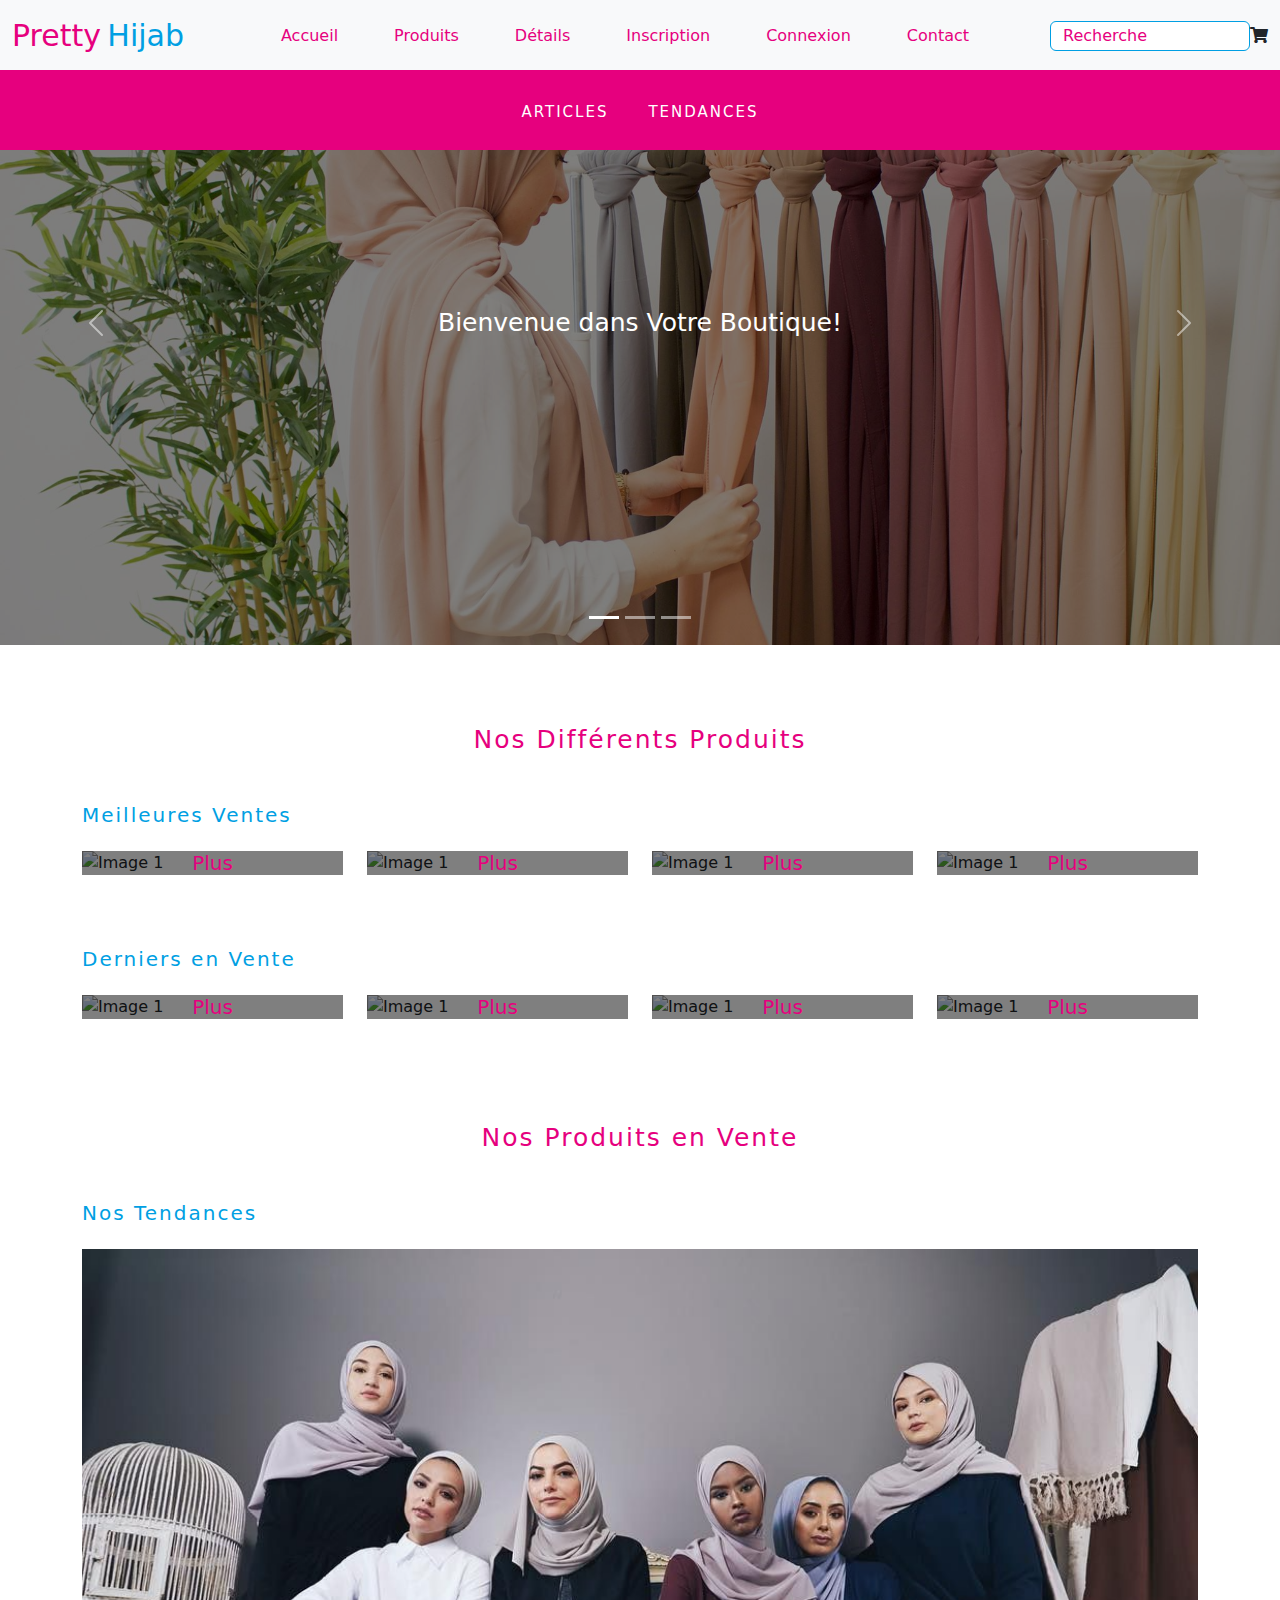
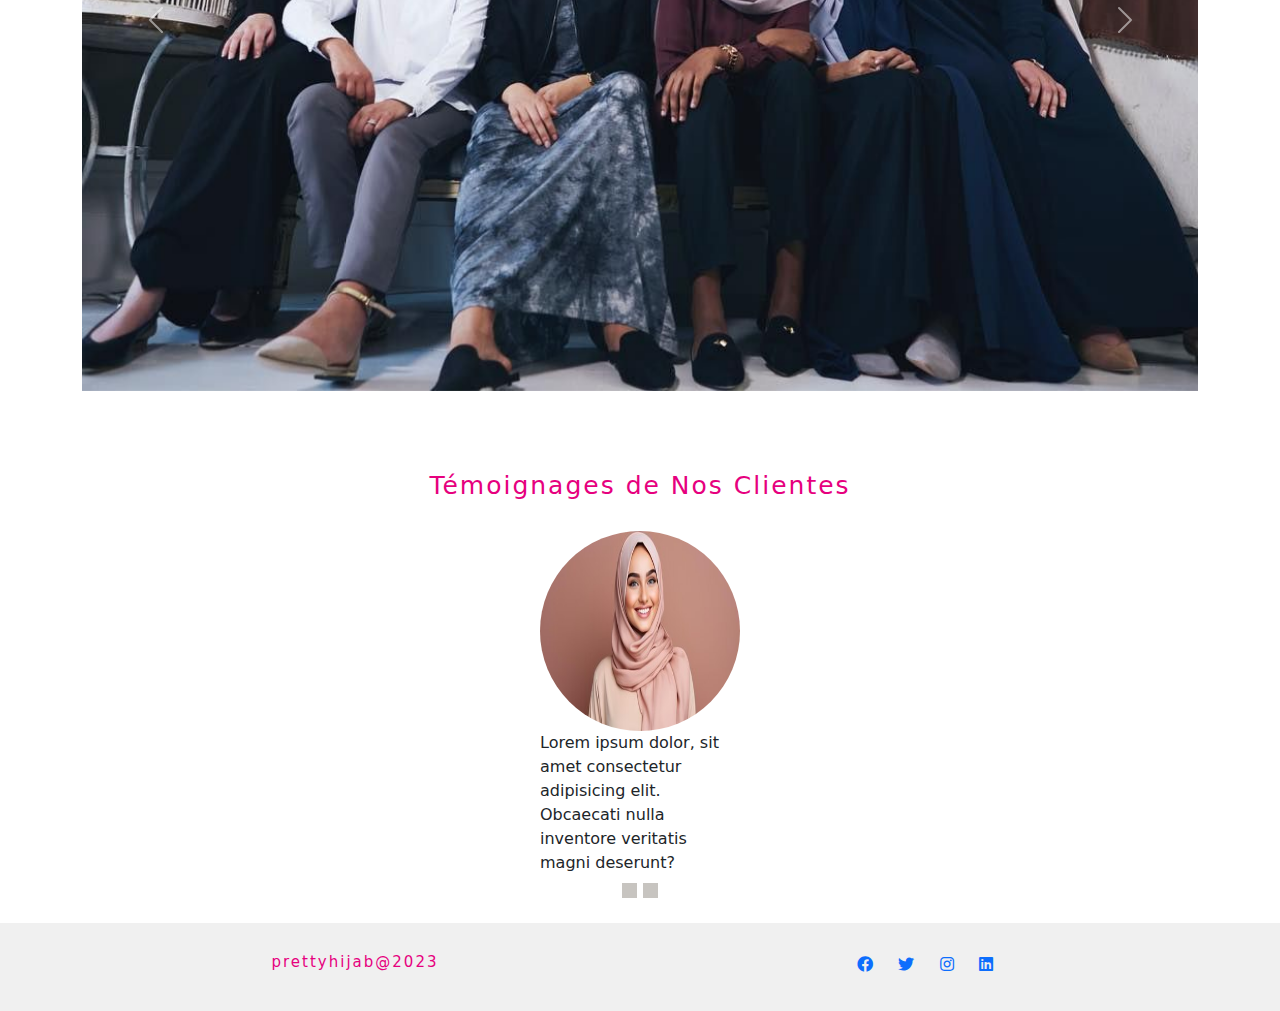
==== index.html @ 2b1c9c81 "projet" ====
<!DOCTYPE html>
<html lang="fr">
<head>
    <meta charset="UTF-8">
    <meta name="viewport" content="width=device-width, initial-scale=1.0">
    <link rel="stylesheet" href="style.css">
    <title>Project</title>

    <link href="images/first-logo.png" rel="icon">

    <script src="https://cdnjs.cloudflare.com/ajax/libs/pooper.js/2.9.2/umd/pooper.min.js"></script>
    <script src="https://cdnjs.cloudflare.com/ajax/libs/twitter-bootstrap/5.1.0/js/bootstrap.min.js"></script>


    <link rel="stylesheet" href="https://cdnjs.cloudflare.com/ajax/libs/twitter-bootstrap/5.1.0/css/bootstrap.min.css">
    <link rel="stylesheet" href="https://cdnjs.cloudflare.com/ajax/libs/font-awesome/5.15.4/css/all.min.css">
</head>
<body>
  <section id="head">

  <nav class="navbar navbar-expand-lg navbar-light bg-light fixed-top">
      <div class="container-fluid">
       <a class="navbar-brand" href="#home"><span style="color: #e6007e;">
          Pretty</span> <span style="color: #009fe3;">Hijab</span>
        </a>
        <button class="navbar-toggler" type="button" data-bs-toggle="collapse" data-bs-target="#navbarNav" aria-controls="navbarNav" aria-expanded="false" aria-label="Toggle navigation">
          <i class="fa fa-bars"></i>
        </button>
    <div class="collapse navbar-collapse" id="navbarNav">
      <ul class="navbar-nav mx-auto">
        <li class="nav-item">
          <a class="nav-link" href="index.html">Accueil</a>
        </li>
        <li class="nav-item">
          <a class="nav-link" href="produit.html">Produits</a>
        </li>
        <li class="nav-item">
          <a class="nav-link" href="detail.html">Détails</a>
        </li>
        <li class="nav-item">
          <a class="nav-link" href="inscription.html">Inscription</a>
        </li>
        <li class="nav-item">
          <a class="nav-link" href="connexion.html">Connexion</a>
        </li>
        <li class="nav-item">
          <a class="nav-link" href="contact.html">Contact</a>
        </li>
      </ul>
      <form class="form-inline navbar-search">
        <input class="form-control mr-sm-2" type="search" placeholder="Recherche" aria-label="Recherche">
      </form>
      <a class="nav-link navbar-icon" href="detail.html">
        <i class="fas fa-shopping-cart"></i>
      </a>
    </div>
  </nav>
</section>

<section id="top">
  <div class="top">
    <ul class="top mx-auto">
        <li><a href="#tout">ARTICLES</a></li>
        <li><a href="#vente">TENDANCES</a></li>
      <!--<li><a href="#clientes">CLIENTES</a></li>-->
    </ul>
  </div>
</section>

<section id="home">
<div id="carousel" class="carousel slide" data-bs-ride="carousel">
  <div class="carousel-indicators">
    <button type="button" data-bs-target="#carousel" data-bs-slide-to="0" class="active" aria-current="true" aria-label="Slide 1"></button>
    <button type="button" data-bs-target="#carousel" data-bs-slide-to="1" aria-label="Slide 2"></button>
    <button type="button" data-bs-target="#carousel" data-bs-slide-to="2" aria-label="Slide 3"></button>
  </div>
  <div class="carousel-inner">
    <div class="carousel-item active">
      <img src="images/ban1.jpg" class="d-block w-100" alt="Image 1">
      <div class="overlay">
        <div class="titre">
          <span>Bienvenue dans Votre Boutique!</span>
        </div>
      </div>
    </div>
    <div class="carousel-item">
      <img src="images/3.jpg" class="d-block w-100" alt="Image 2">
      <div class="overlay">
        <div class="titre">
          <span>Découvrez Nos Meilleurs Articles!</span>
        </div>
      </div>
    </div>
    <div class="carousel-item">
      <img src="images/ban3.jpg" class="d-block w-100" alt="Image 3">
      <div class="overlay">
        <div class="titre">
          <span>Soyez les Plus Belles!</span>
        </div>
      </div>
    </div>
  </div>
  <button class="carousel-control-prev" type="button" data-bs-target="#carousel" data-bs-slide="prev">
    <span class="carousel-control-prev-icon" aria-hidden="true"></span>
    <span class="visually-hidden">Previous</span>
  </button>
  <button class="carousel-control-next" type="button" data-bs-target="#carousel" data-bs-slide="next">
    <span class="carousel-control-next-icon" aria-hidden="true"></span>
    <span class="visually-hidden">Next</span>
  </button>
</div>
</section>

<section id="tout">
  <div class="container">
    <h1 class="texte mb-4">Nos Différents Produits</h1>
    <div class="row mt-5">
      <h2 class="texte1 mb-4">Meilleures Ventes</h2>

      <div class="col-lg-3 col-md-2 mb-4">
        <div class="carousel-item1 active">
         <img src="images/pic/1.jpg" class="d-block w-100" alt="Image 1">
          <div class="overlay">
            <div class="overlay-content">
              <a href="images/pic/1.jpg">Plus</a>
            </div>
          </div>
        </div>
      </div>

      <div class="col-lg-3 col-md-2 mb-4">
        <div class="carousel-item1 active">
         <img src="images/pic/3.jpg" class="d-block w-100" alt="Image 1">
          <div class="overlay">
            <div class="overlay-content">
              <a href="images/pic/3.jpg">Plus</a>
            </div>
          </div>
        </div>
      </div>

      <div class="col-lg-3 col-md-2 mb-4">
        <div class="carousel-item1 active">
         <img src="images/pic/6.jpg" class="d-block w-100" alt="Image 1">
          <div class="overlay">
            <div class="overlay-content">
              <a href="images/pic/6.jpg">Plus</a>
            </div>
          </div>
        </div>
      </div>

      <div class="col-lg-3 col-md-2 mb-4">
        <div class="carousel-item1 active">
         <img src="images/pic/7.jpg" class="d-block w-100" alt="Image 1">
          <div class="overlay">
            <div class="overlay-content">
              <a href="images/pic/7.jpg">Plus</a>
            </div>
          </div>
        </div>
      </div>

    <!--  <div class="col-lg-2 col-md-2 mb-4">
        <div class="carousel-item1 active">
         <img src="images/pic/8.jpg" class="d-block w-100" alt="Image 1">
          <div class="overlay">
            <div class="overlay-content">
              <a href="images/pic/8.jpg">Plus</a>
            </div>
          </div>
        </div>
      </div>

      <div class="col-lg-2 col-md-2 mb-4">
        <div class="carousel-item1 active">
         <img src="images/pic/9.jpg" class="d-block w-100" alt="Image 1">
          <div class="overlay">
            <div class="overlay-content">
              <a href="images/pic/9.jpg">Plus</a>
            </div>
          </div>
        </div>
      </div>-->

    </div>


    <div class="row mt-5">
      <h2 class="texte1 mb-4">Derniers en Vente</h2>

      <div class="col-lg-3 col-md-2 mb-4">
        <div class="carousel-item1 active">
         <img src="images/pic/1.jpg" class="d-block w-100" alt="Image 1">
          <div class="overlay">
            <div class="overlay-content">
              <a href="images/pic/1.jpg">Plus</a>
            </div>
          </div>
        </div>
      </div>

      <div class="col-lg-3 col-md-2 mb-4">
        <div class="carousel-item1 active">
         <img src="images/pic/3.jpg" class="d-block w-100" alt="Image 1">
          <div class="overlay">
            <div class="overlay-content">
              <a href="images/pic/3.jpg">Plus</a>
            </div>
          </div>
        </div>
      </div>

      <div class="col-lg-3 col-md-2 mb-4">
        <div class="carousel-item1 active">
         <img src="images/pic/6.jpg" class="d-block w-100" alt="Image 1">
          <div class="overlay">
            <div class="overlay-content">
              <a href="images/pic/6.jpg">Plus</a>
            </div>
          </div>
        </div>
      </div>

      <div class="col-lg-3 col-md-2 mb-4">
        <div class="carousel-item1 active">
         <img src="images/pic/7.jpg" class="d-block w-100" alt="Image 1">
          <div class="overlay">
            <div class="overlay-content">
              <a href="images/pic/7.jpg">Plus</a>
            </div>
          </div>
        </div>
      </div>

   <!--   <div class="col-lg-2 col-md-2 mb-4">
        <div class="carousel-item1 active">
         <img src="images/pic/8.jpg" class="d-block w-100" alt="Image 1">
          <div class="overlay">
            <div class="overlay-content">
              <a href="images/pic/8.jpg">Plus</a>
            </div>
          </div>
        </div>
      </div>

      <div class="col-lg-2 col-md-2 mb-4">
        <div class="carousel-item1 active">
         <img src="images/pic/9.jpg" class="d-block w-100" alt="Image 1">
          <div class="overlay">
            <div class="overlay-content">
              <a href="images/pic/9.jpg">Plus</a>
            </div>
          </div>
        </div>
      </div>-->
 
    </div>
  </div>
  
</section>



<!--<section id="vente">
  <div class="container">
    <h1 class="texte mb-4">Nos Produits en Vente</h1>

    <div class="row mt-5">
      <h2 class="texte1 mb-4">Nos  Tendances</h2>

      <div class="col-lg-3 col-md-2 mb-4">
        <div class="carousel-item1 active">
         <img src="images/pic/1.jpg" class="d-block w-100" alt="Image 1">
        </div>
      </div>

      <div class="col-lg-3 col-md-2 mb-4">
        <div class="carousel-item1 active">
         <img src="images/pic/3.jpg" class="d-block w-100" alt="Image 1">
        </div>
      </div>

      <div class="col-lg-3 col-md-2 mb-4">
        <div class="carousel-item1 active">
         <img src="images/pic/6.jpg" class="d-block w-100" alt="Image 1">
        </div>
      </div>

      <div class="col-lg-3 col-md-2 mb-4">
        <div class="carousel-item1 active">
         <img src="images/pic/6.jpg" class="d-block w-100" alt="Image 1">
        </div>
      </div>

    </div>
</section>-->

<section id="vente">
  <div class="container">
    <h1 class="texte mb-4">Nos Produits en Vente</h1>
    <div class="row mt-5">
      <h2 class="texte1 mb-4">Nos  Tendances</h2>
  <div id="carouselExampleAutoplaying" class="carousel slide" data-bs-ride="carousel">
    <div class="carousel-inner">
      <div class="carousel-item active">
        <img src="images/1.jpg" class="d-block w-100" alt="...">
      </div>
      <div class="carousel-item">
        <img src="images/2.png" class="d-block w-100" alt="...">
      </div>
      <div class="carousel-item">
        <img src="images/pic/hijabb1.jpg" class="d-block w-100" alt="...">
      </div>
      <div class="carousel-item">
        <img src="images/pic/hijabb.jpg" class="d-block w-100" alt="...">
      </div>
    </div>
    <button class="carousel-control-prev" type="button" data-bs-target="#carouselExampleAutoplaying" data-bs-slide="prev">
      <span class="carousel-control-prev-icon" aria-hidden="true"></span>
      <span class="visually-hidden">Previous</span>
    </button>
    <button class="carousel-control-next" type="button" data-bs-target="#carouselExampleAutoplaying" data-bs-slide="next">
      <span class="carousel-control-next-icon" aria-hidden="true"></span>
      <span class="visually-hidden">Next</span>
    </button>
  </div>
</div>
</div>
</section>

<section id="clientes">
  <div class="container">
    <h1 class="texte mb-4">Témoignages de Nos Clientes</h1>
    <div class="slider mb-4">
      <div class="slider-viewport">
      <div id="img1">
          <div id="img2">
                  <div class="slider-content">
                      <img src="images/pic/hijab.jpg">
                      <img src="images/pic/hij">
                  </div>
          </div>
      </div>
      </div>
   <div class="texting"><p>Lorem ipsum dolor, sit amet consectetur adipisicing elit.
          Obcaecati nulla inventore veritatis magni deserunt?</p></div> 
      <div class="slider-nav">
      <a href="#img1"></a>
      <a href="#img2"></a>
      </div>
   
  </div>
    </div>
  
</section>

<section id="page">
  <div class="page container mt-5">

      <div class="row mt-5 text-center">
        <div class="col-lg-6">
          <h1 class="text-center">prettyhijab@2023</h1>
        </div>
        <div class="lien col-lg-6">
          <a href="#"><i class="fab fa-facebook"></i></a>
          <a href="#"><i class="fab fa-twitter"></i></a>
          <a href="#"><i class="fab fa-instagram"></i></a>
          <a href="#"><i class="fab fa-linkedin"></i></a>
        </div>
      </div>
  </div>
</section>

</body>
</html>
---- style.css ----
body{
    margin: 0;
    padding: 0;
    background-color: white;
    font-family: 'Times New Roman', Times, serif;
}

 /*-------------------------------------------------------------------------------------------------------------------*/

 /*NAV*/
#head{
    background-color: #fcfbfb !important;
    position: sticky;
    top: 0;
    z-index: 10;
}

.navbar-brand span{
    font-size: 30px;
}

.navbar-nav li{
    padding: 0 20px;
}
.navbar-nav li a{
    color: #e6007e!important;
    font-weight: 600px;
}

.nav-link:hover{
    color: #009fe3!important;
}
.navbar-search input{
    border:#009fe3 1px solid;
    width: 200px;
    height: 30px;
    outline: none;
}
.navbar-search ::placeholder{
    color: #e6007e !important;
}
.navbar-icon{
    color: #009fe3;
}


.top{
    margin-top: 70px;
    position: sticky;
    z-index: 10;
    position: fixed;
    width: 100%;
}
.top ul {
    list-style-type: none;
    padding: 0;
    margin: 0;
    display: flex;
    justify-content: center;
    background-color: #e6007e;
    height: 80px;
}

.top li {
    padding: 20px;
    margin-top: 10px;
}

.top a {
    text-decoration: none;
    color: white;
    font-size: 15px;
    letter-spacing: 2px;
}

.top a:hover {
    color: #009fe3;
}

/*FOOTER*/
#page{
  background-color: #f0f0f0;
}
.lien{
  padding: 30px;
}
.lien a{
  padding:  0 10px;
}
.page h1{
  color: #e6007e;
  font-size: 15px;
  font-weight: 200;
  letter-spacing: 2px;
  height: 80px;
  width: 100%;
  padding: 30px;
}





/*-------------------------------------------------------------------------------------------------------------------*/

/*HOME*/
#tout, #vente, #clientes{
    margin-top: 80px;
}
.pic{
    height: 200px;
}
.texte{
    color: #e6007e;
    font-weight: 300;
    letter-spacing: 2px;
    font-size: 25px;
    text-align: center;
}
.texte1{
    color:#009fe3;
    letter-spacing: 2px;
    font-size: 20px;
    font-weight: 200;
}

.overlay {
    position: absolute;
    top: 0;
    left: 0;
    width: 100%;
    height: 100%;
    background-color: rgba(0, 0, 0, 0.5); /* Couleur d'overlay avec une transparence de 0.5 */
  }

  .carousel-item1 {
    position: relative;
  }

  .carousel-item1 img {
    height: 100%;
  }

  .carousel-item1 .overlay-content {
    position: absolute;
    top: 50%;
    left: 50%;
    transform: translate(-50%, -50%);
    color: white; /* Couleur du texte sur l'overlay */
    text-align: center;
  }

  .overlay-content a{
    text-decoration: none;
    color: #e6007e;
    font-size: 20px;
  }
  .titre{
    position: absolute;
    top: 50%;
    left: 50%;
    transform: translate(-50%, -50%);
    color: white; /* Couleur du texte sur l'overlay */
    text-align: center;
  }
  .titre span{
    text-decoration: none;
    color: white;
    font-size: 25px;
    font-weight: 200;
  }

  .slider {
    width: 200px;
    margin: 30px auto;
    position: relative;
  }
  .slider-viewport {
    width: 200px;
    height: 200px;
    overflow: hidden;
    border-radius: 100%;
  }
  .slider-content {
    display: grid;
    grid-auto-flow: column;
    -webkit-transition: 1s all;
    transition: 1s all;
  }
  .slider-content img {
    width: 200px;
    height: 200px;
  }
  .slider-nav {
    position: absolute;
    width: 100%;
    bottom: -30px;
    margin-top: 50px;
    text-align: center;
  }
  .slider-nav a {
    display: inline-block;
    background-color: rgb(199, 196, 192);
    width: 15px;
    height: 15px;
    margin-top: 15px;
  }
 
  #img2:target .slider-content {
    -webkit-transform: translateX(-200px);
            transform: translateX(-200px);
  }
/*-------------------------------------------------------------------------------------------------------------------*/

    /*INSCRIPTION*/

    #inscription{
      margin-top: 150px;
    }

   /* .card {
      box-shadow: 0 4px 8px rgba(0, 0, 0, 0.1);
    }
    
    .card-header {
      background-color: #28a745;
      color: #fff;
      text-align: center;
    }
    
    .btn-primary {
      background-color: #28a745;
      border-color: #28a745;
    }
    
    .btn-primary:hover {
      background-color: #218838;
      border-color: #218838;
    }*/


    /*-------------------------------------------------------------------------------------------------------------------*/

    /*CONNEXION*/
#connexion{
  margin-top: 150px;
}
    .card {
      box-shadow: 0 4px 8px rgba(0, 0, 0, 0.1);
    }
    
    .card-header {
      background-color: #007bff;
      color: #fff;
      text-align: center;
    }
    
    .btn-primary {
      background-color: #007bff;
      border-color: #007bff;
    }
    
    .btn-primary:hover {
      background-color: #0056b3;
      border-color: #0056b3;
    }


    /*-------------------------------------------------------------------------------------------------------------------*/

    /*PRODUITS*/

#robe{
  margin-top: 100px;
}



#voile{
  margin-top: 100px;
}


    /*-------------------------------------------------------------------------------------------------------------------*/

    /*DETAILS*/

#detail{
  margin-top: 150px;
}



    /*-------------------------------------------------------------------------------------------------------------------*/

    /*CONTACT*/
    footer {
      background-color: #fff;
      color: #009fe3;
      padding: 40px 0;
      margin-top: 150px;
    }
    .footer h5{
      color: #e6007e;
    }
    .contact p{
      color: #e6007e;
    }
  
    .footer-links {
      list-style: none;
      padding: 0;
    }
  
    .footer-links li {
      margin-bottom: 10px;
    }
  
    .footer-links a {
      color: #e6007e;
      text-decoration: none;
    }
  
    .footer-social {
      margin-top: 20px;
    }
  
    .footer-social i {
      font-size: 24px;
      color: #009fe3;
      padding: 0 20px;
    }

    .contact-form {
      max-width: 400px;
      margin: 50px auto;
    }
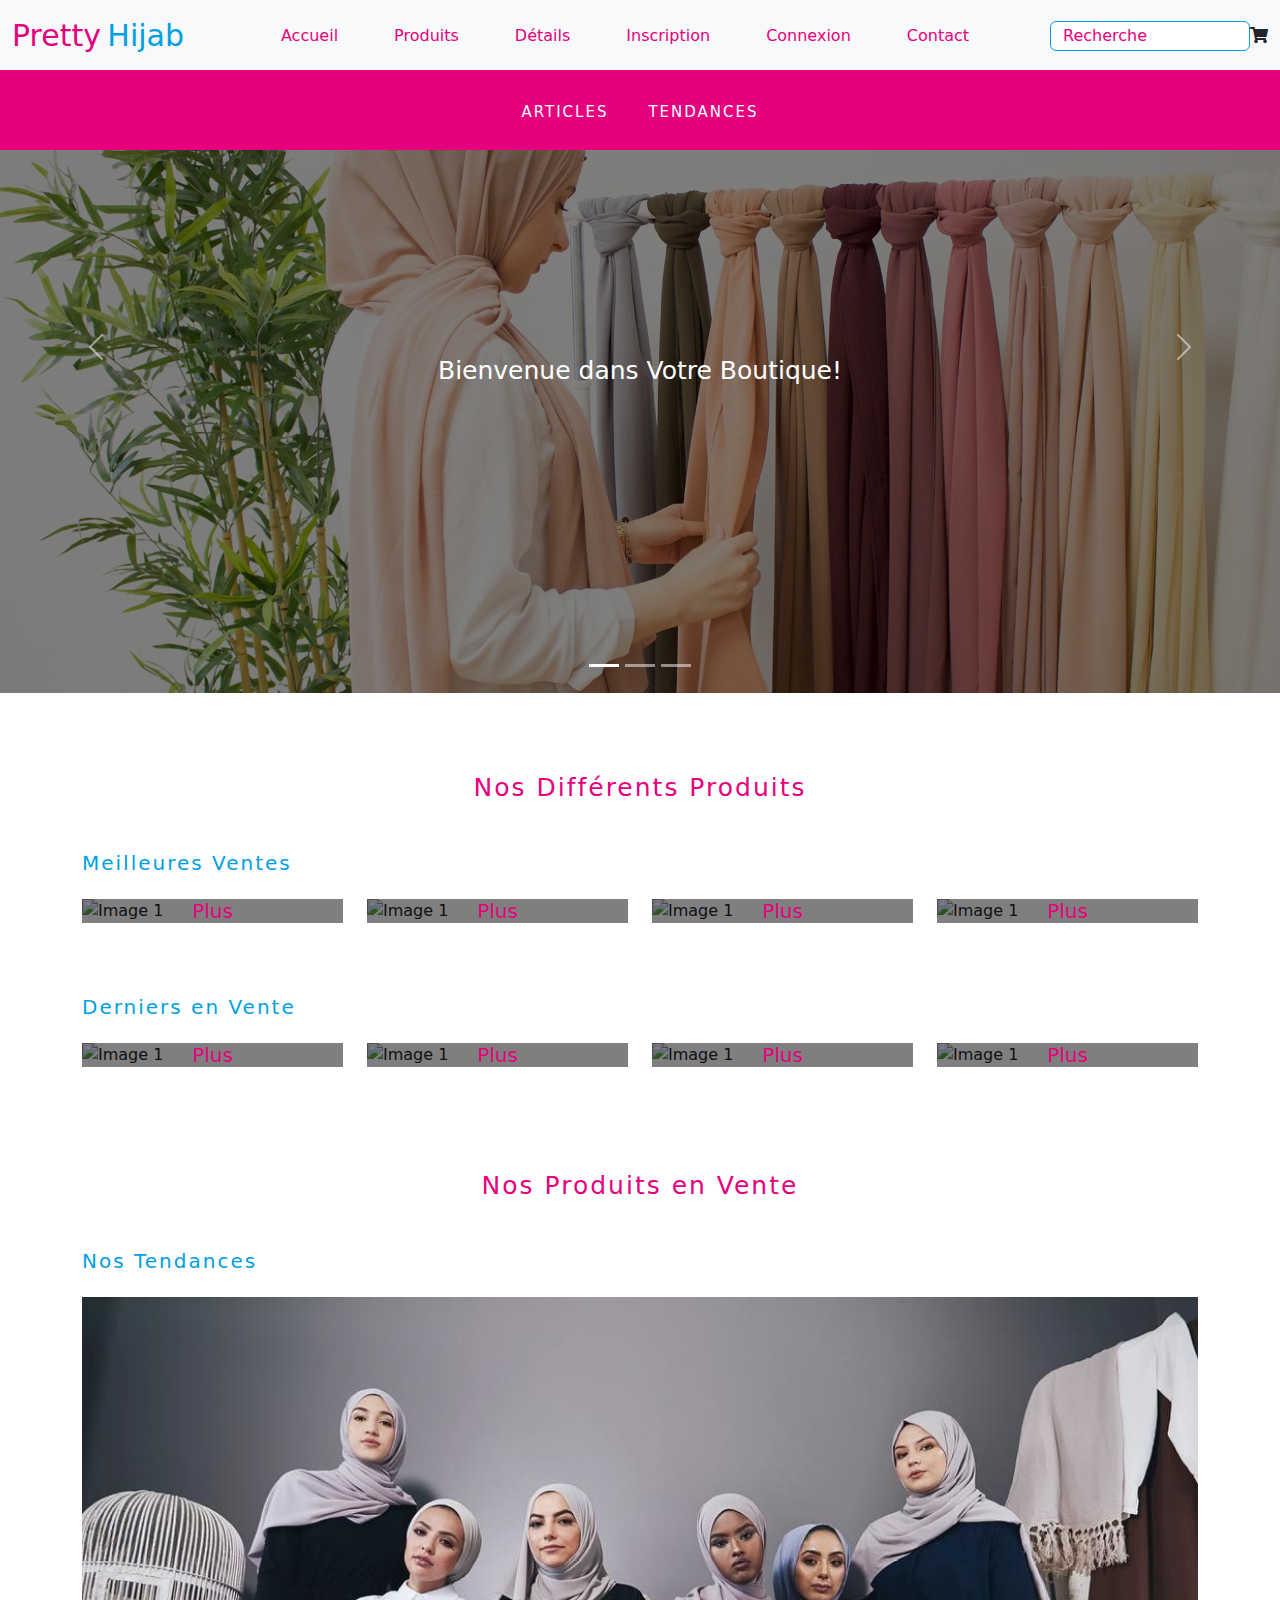
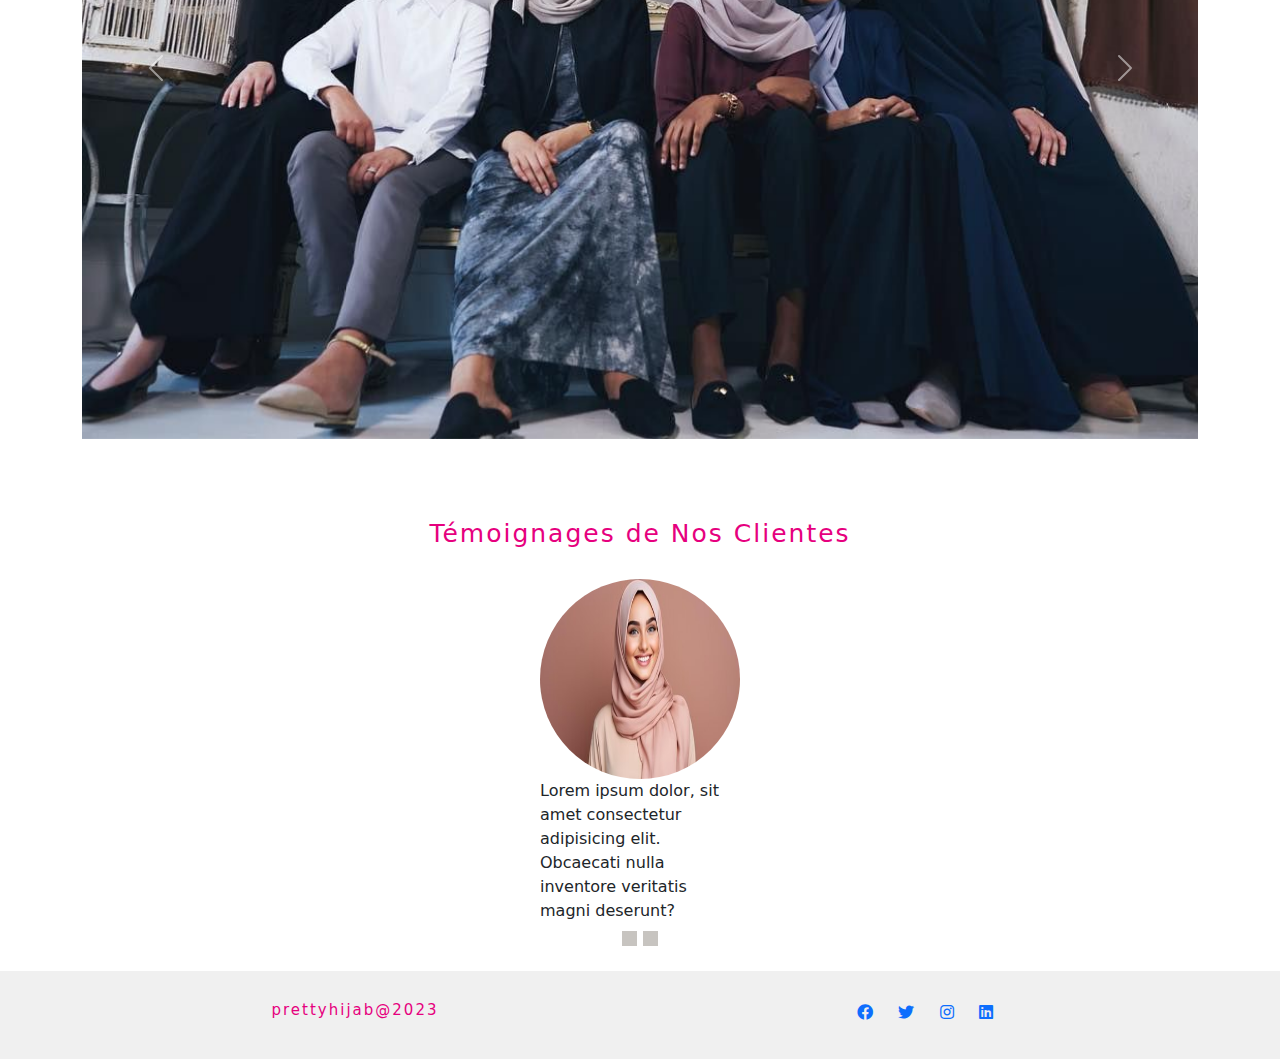
==== commit 39326205: "update" ====
--- a/index.html
+++ b/index.html
@@ -75,7 +75,7 @@
     <button type="button" data-bs-target="#carousel" data-bs-slide-to="2" aria-label="Slide 3"></button>
   </div>
   <div class="carousel-inner">
-    <div class="carousel-item active">
+    <div class="carousel-item active mt-5">
       <img src="images/ban1.jpg" class="d-block w-100" alt="Image 1">
       <div class="overlay">
         <div class="titre">
@@ -83,7 +83,7 @@
         </div>
       </div>
     </div>
-    <div class="carousel-item">
+    <div class="carousel-item mt-5">
       <img src="images/3.jpg" class="d-block w-100" alt="Image 2">
       <div class="overlay">
         <div class="titre">
@@ -91,7 +91,7 @@
         </div>
       </div>
     </div>
-    <div class="carousel-item">
+    <div class="carousel-item mt-5">
       <img src="images/ban3.jpg" class="d-block w-100" alt="Image 3">
       <div class="overlay">
         <div class="titre">
--- a/style.css
+++ b/style.css
@@ -124,6 +124,9 @@
     font-size: 20px;
     font-weight: 200;
 }
+.titre span{
+  margin-top: 100px;
+}
 
 .overlay {
     position: absolute;
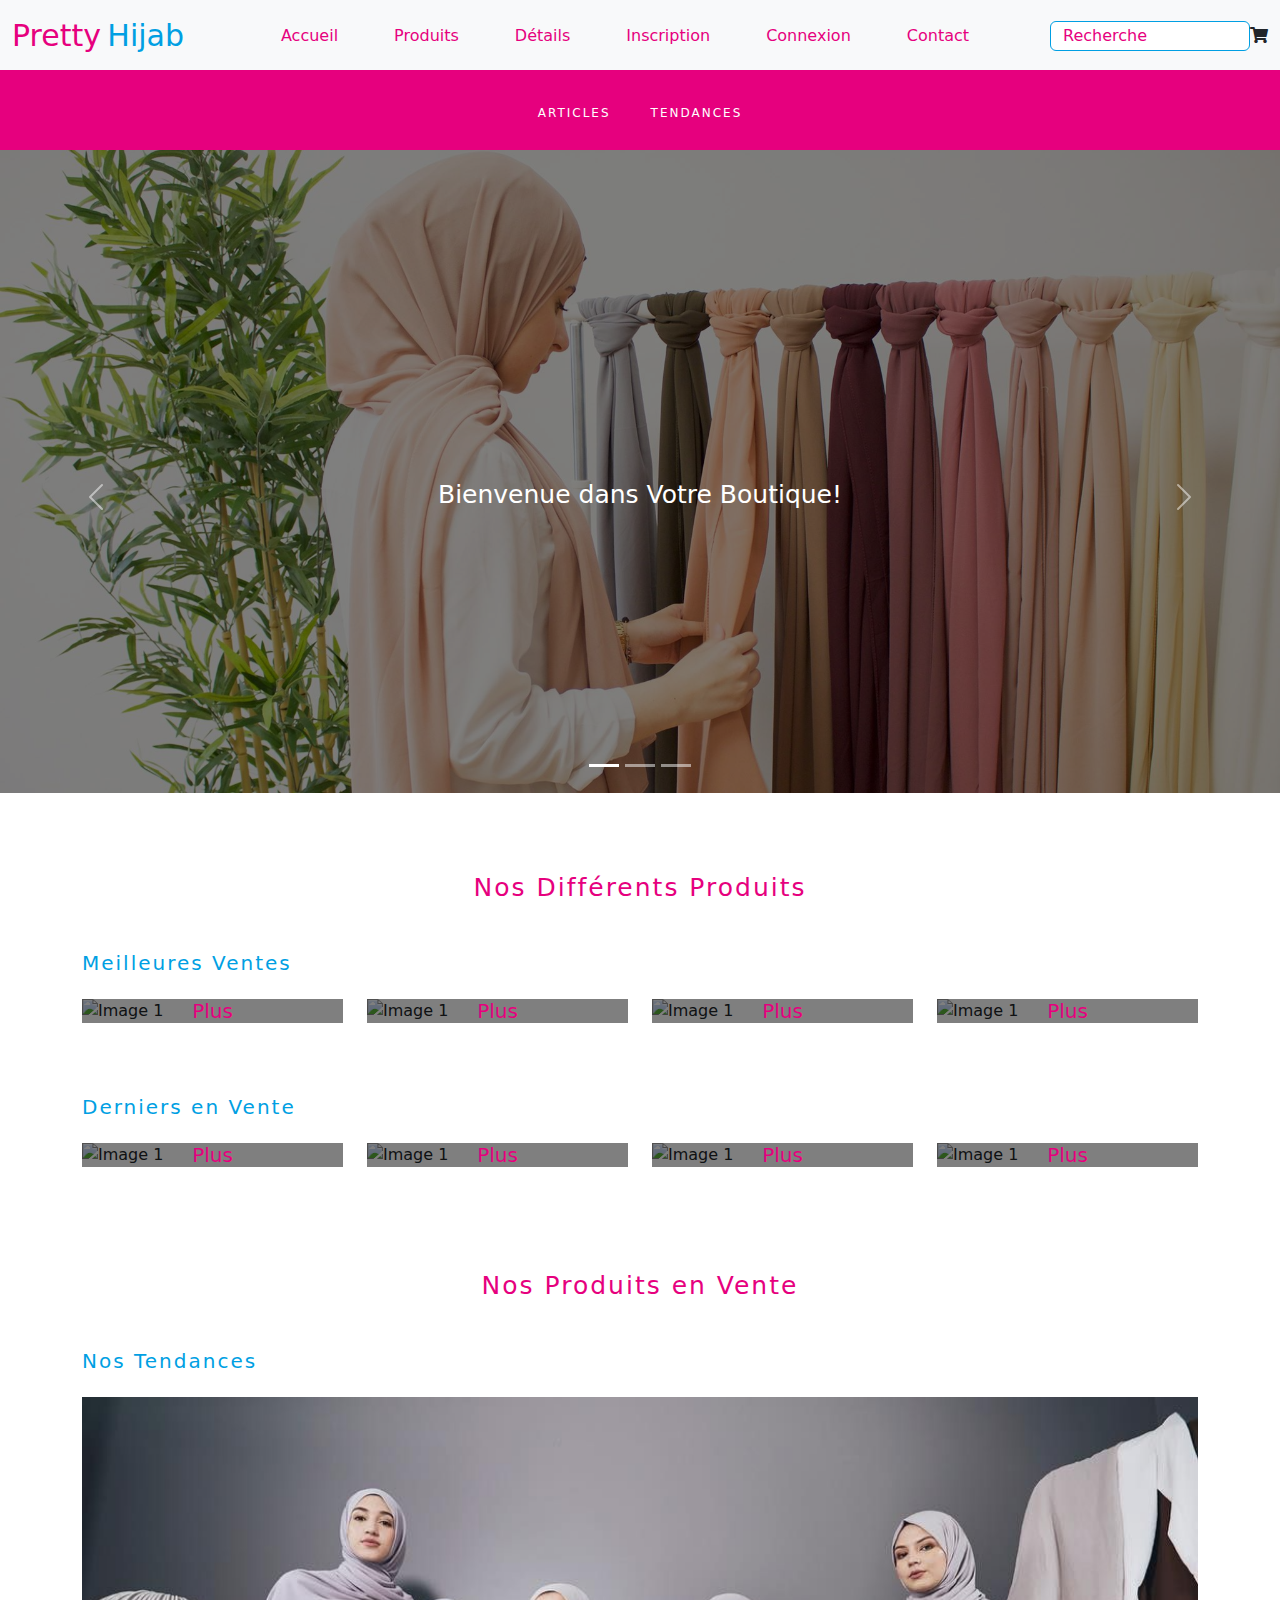
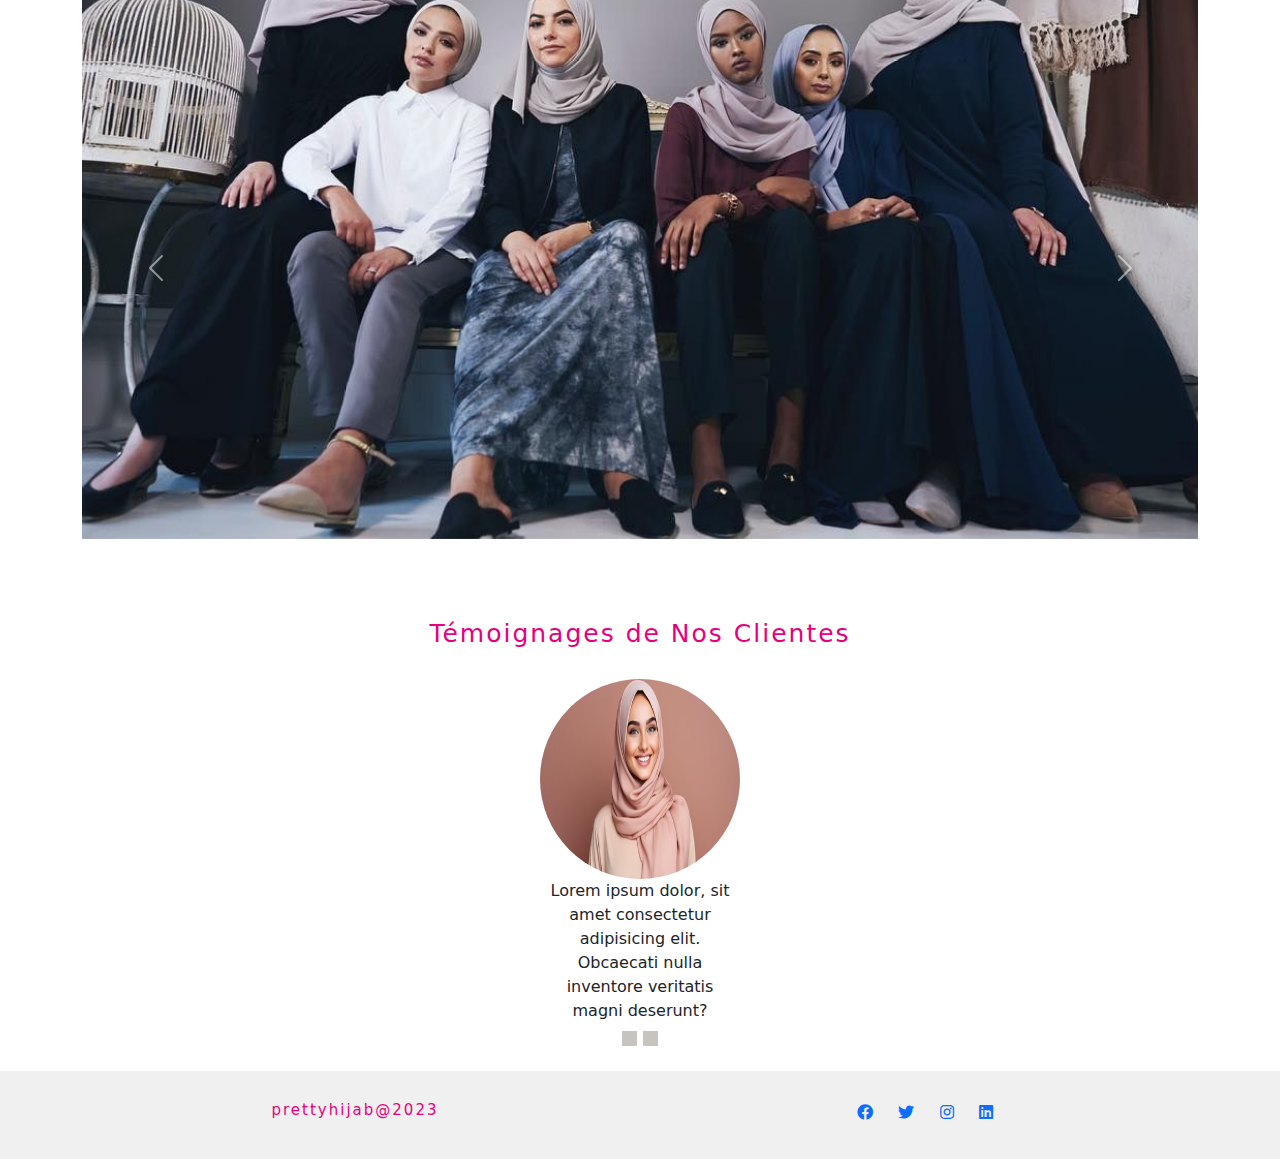
==== commit aa51dd23: "update" ====
--- a/index.html
+++ b/index.html
@@ -76,7 +76,7 @@
   </div>
   <div class="carousel-inner">
     <div class="carousel-item active mt-5">
-      <img src="images/ban1.jpg" class="d-block w-100" alt="Image 1">
+      <img src="images/ban1.jpg" class="d-block w-100 image" alt="Image 1">
       <div class="overlay">
         <div class="titre">
           <span>Bienvenue dans Votre Boutique!</span>
@@ -84,7 +84,7 @@
       </div>
     </div>
     <div class="carousel-item mt-5">
-      <img src="images/3.jpg" class="d-block w-100" alt="Image 2">
+      <img src="images/3.jpg" class="d-block w-100 image" alt="Image 2">
       <div class="overlay">
         <div class="titre">
           <span>Découvrez Nos Meilleurs Articles!</span>
@@ -92,7 +92,7 @@
       </div>
     </div>
     <div class="carousel-item mt-5">
-      <img src="images/ban3.jpg" class="d-block w-100" alt="Image 3">
+      <img src="images/ban3.jpg" class="d-block w-100 image" alt="Image 3">
       <div class="overlay">
         <div class="titre">
           <span>Soyez les Plus Belles!</span>
@@ -343,8 +343,10 @@
           </div>
       </div>
       </div>
-   <div class="texting"><p>Lorem ipsum dolor, sit amet consectetur adipisicing elit.
-          Obcaecati nulla inventore veritatis magni deserunt?</p></div> 
+   <div class="texting text-center">
+    <p>Lorem ipsum dolor, sit amet consectetur adipisicing elit.
+          Obcaecati nulla inventore veritatis magni deserunt?</p>
+        </div> 
       <div class="slider-nav">
       <a href="#img1"></a>
       <a href="#img2"></a>
--- a/style.css
+++ b/style.css
@@ -70,7 +70,7 @@
 .top a {
     text-decoration: none;
     color: white;
-    font-size: 15px;
+    font-size: 12px;
     letter-spacing: 2px;
 }
 
@@ -124,10 +124,28 @@
     font-size: 20px;
     font-weight: 200;
 }
-.titre span{
+
+.carousel-control-prev{
+  margin-top: 200px;
+}
+.carousel-control-next{
+  margin-top: 200px;
+}
+@media screen and (max-width: 767px)
+{
+  .carousel-control-prev{
+    margin-top: 100px;
+  }
+  .carousel-control-next{
+    margin-top: 100px;
+  }
+  
+}
+
+
+.image{
   margin-top: 100px;
 }
-
 .overlay {
     position: absolute;
     top: 0;
@@ -161,10 +179,10 @@
   }
   .titre{
     position: absolute;
-    top: 50%;
+    top: 60%;
     left: 50%;
     transform: translate(-50%, -50%);
-    color: white; /* Couleur du texte sur l'overlay */
+    color: white;
     text-align: center;
   }
   .titre span{
@@ -172,6 +190,7 @@
     color: white;
     font-size: 25px;
     font-weight: 200;
+
   }
 
   .slider {
@@ -338,4 +357,12 @@
     .contact-form {
       max-width: 400px;
       margin: 50px auto;
+    }
+
+    @media screen and (max-width: 767px)
+    {
+      footer{
+        text-align: center;
+        margin-top: 50px;
+      }
     }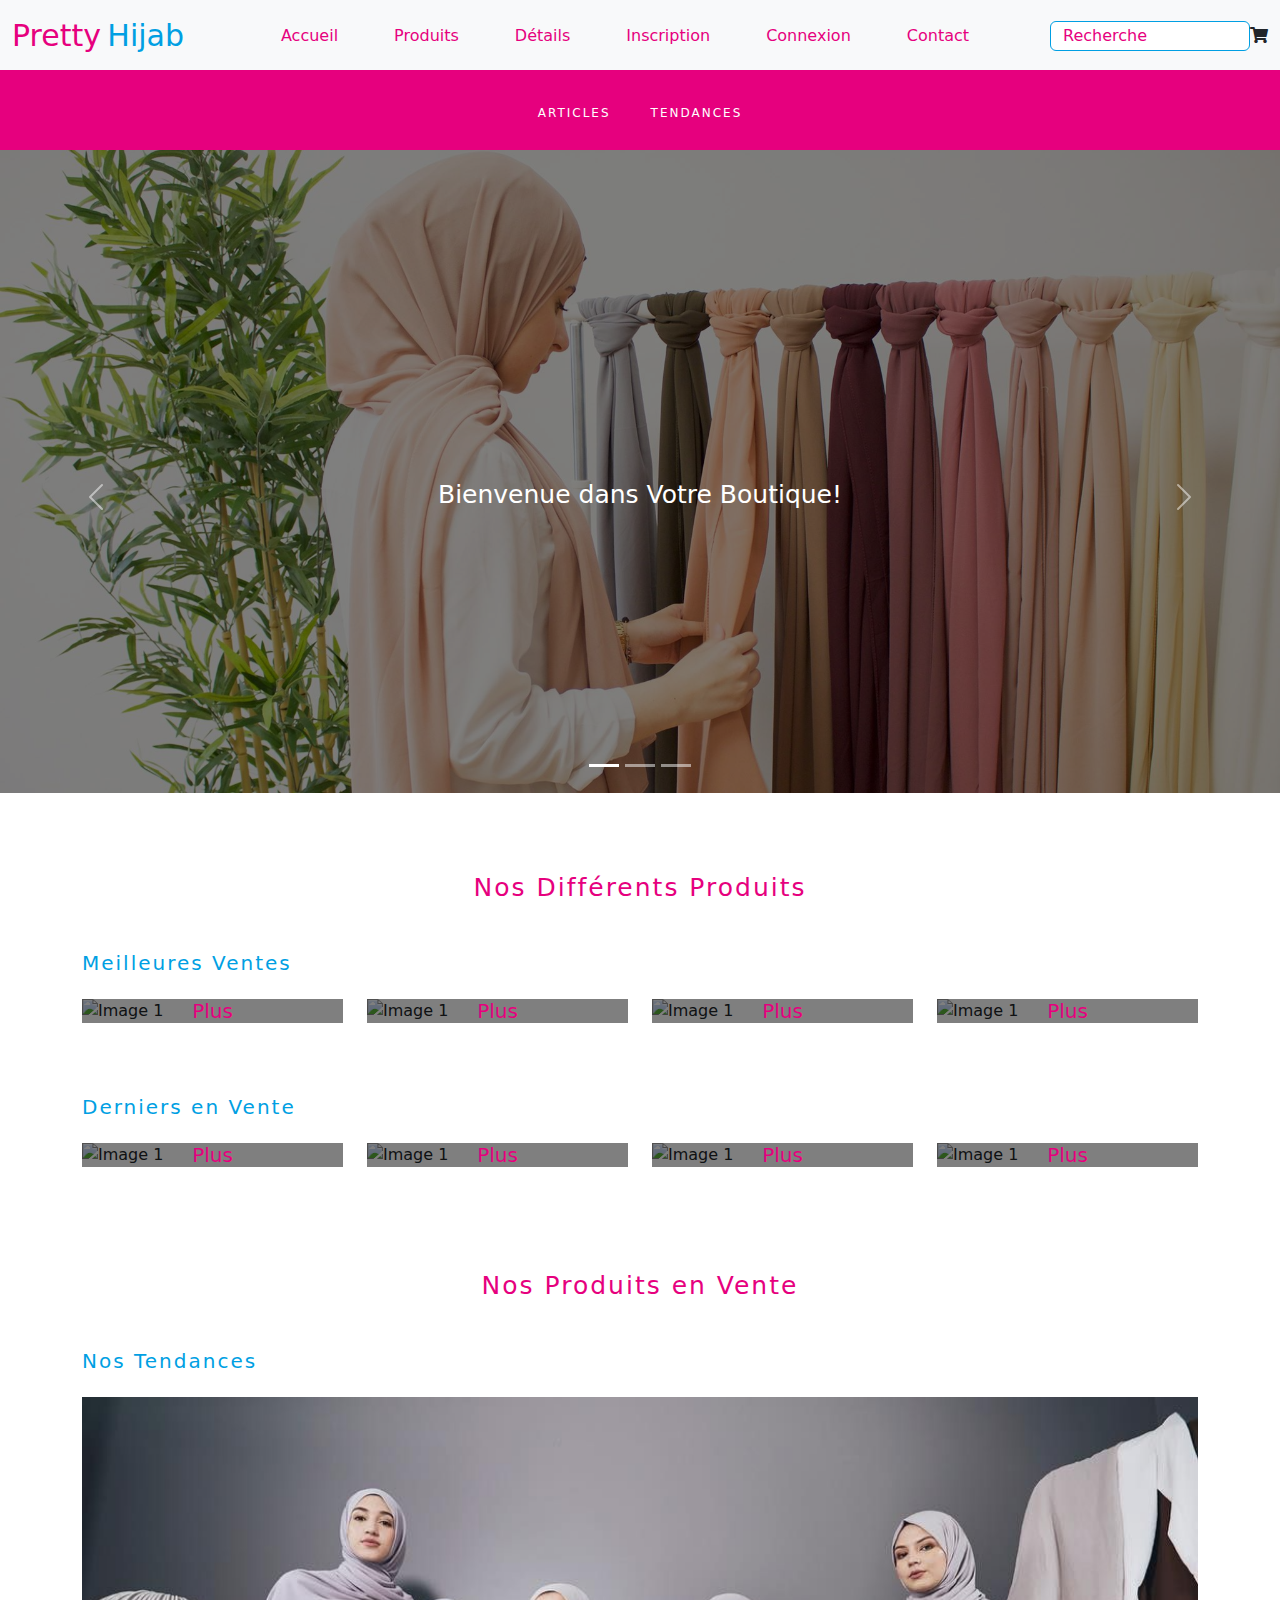
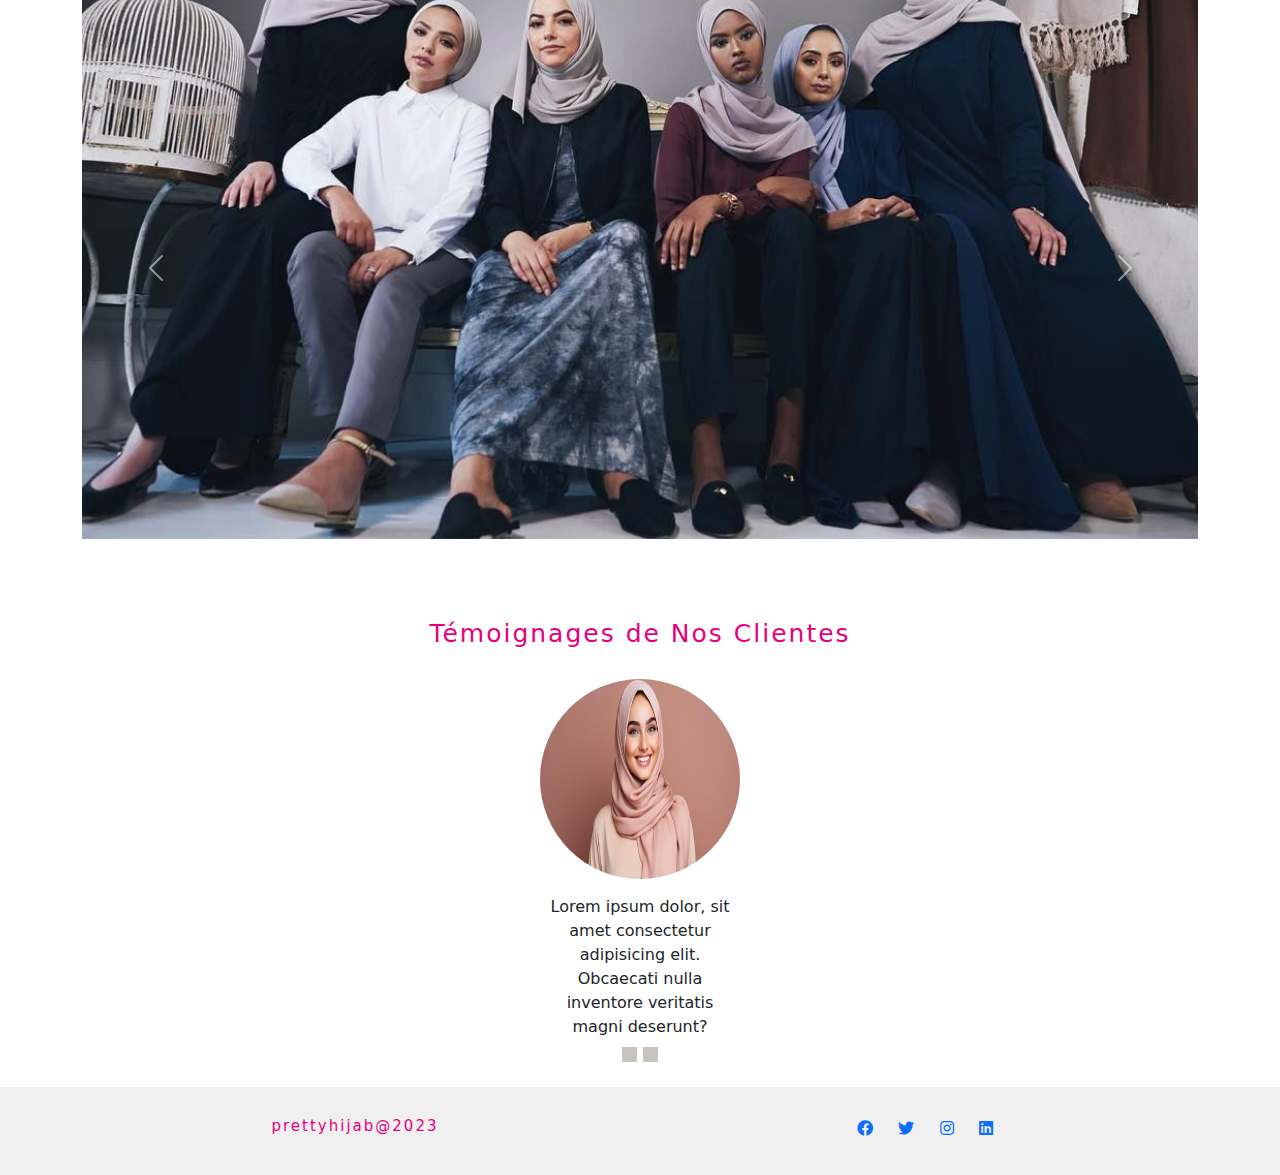
==== commit ef6634c1: "update" ====
--- a/index.html
+++ b/index.html
@@ -16,8 +16,9 @@
     <link rel="stylesheet" href="https://cdnjs.cloudflare.com/ajax/libs/font-awesome/5.15.4/css/all.min.css">
 </head>
 <body>
+
+  
   <section id="head">
-
   <nav class="navbar navbar-expand-lg navbar-light bg-light fixed-top">
       <div class="container-fluid">
        <a class="navbar-brand" href="#home"><span style="color: #e6007e;">
@@ -160,6 +161,7 @@
           </div>
         </div>
       </div>
+    </div>
 
     <!--  <div class="col-lg-2 col-md-2 mb-4">
         <div class="carousel-item1 active">
@@ -183,7 +185,6 @@
         </div>
       </div>-->
 
-    </div>
 
 
     <div class="row mt-5">
@@ -232,6 +233,10 @@
           </div>
         </div>
       </div>
+    </div>
+  </div>
+  
+</section>
 
    <!--   <div class="col-lg-2 col-md-2 mb-4">
         <div class="carousel-item1 active">
@@ -255,10 +260,7 @@
         </div>
       </div>-->
  
-    </div>
-  </div>
   
-</section>
 
 
 
@@ -343,7 +345,7 @@
           </div>
       </div>
       </div>
-   <div class="texting text-center">
+   <div class="texting text-center mt-3">
     <p>Lorem ipsum dolor, sit amet consectetur adipisicing elit.
           Obcaecati nulla inventore veritatis magni deserunt?</p>
         </div> 
--- a/style.css
+++ b/style.css
@@ -23,6 +23,7 @@
 .navbar-nav li{
     padding: 0 20px;
 }
+
 .navbar-nav li a{
     color: #e6007e!important;
     font-weight: 600px;
@@ -62,6 +63,11 @@
     height: 80px;
 }
 
+@media screen and (max-width: 767px)
+{
+
+}
+
 .top li {
     padding: 20px;
     margin-top: 10px;
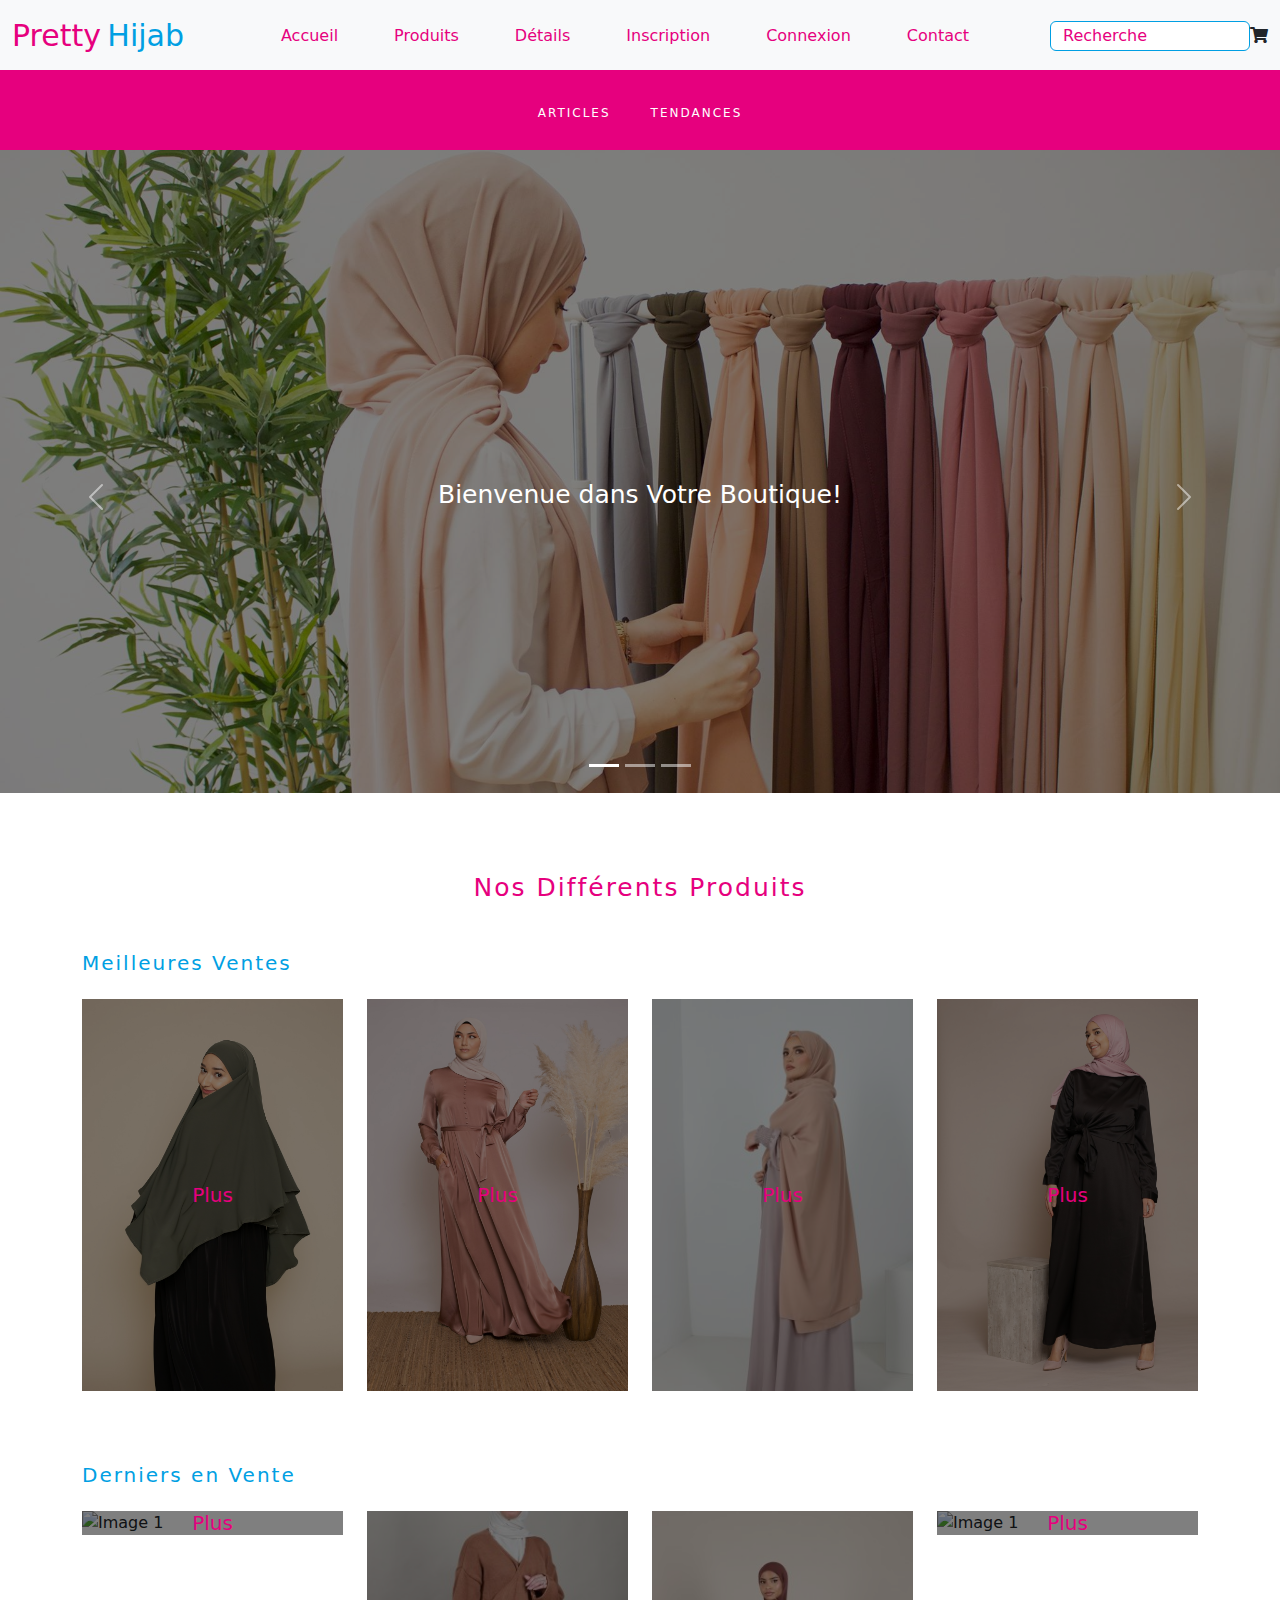
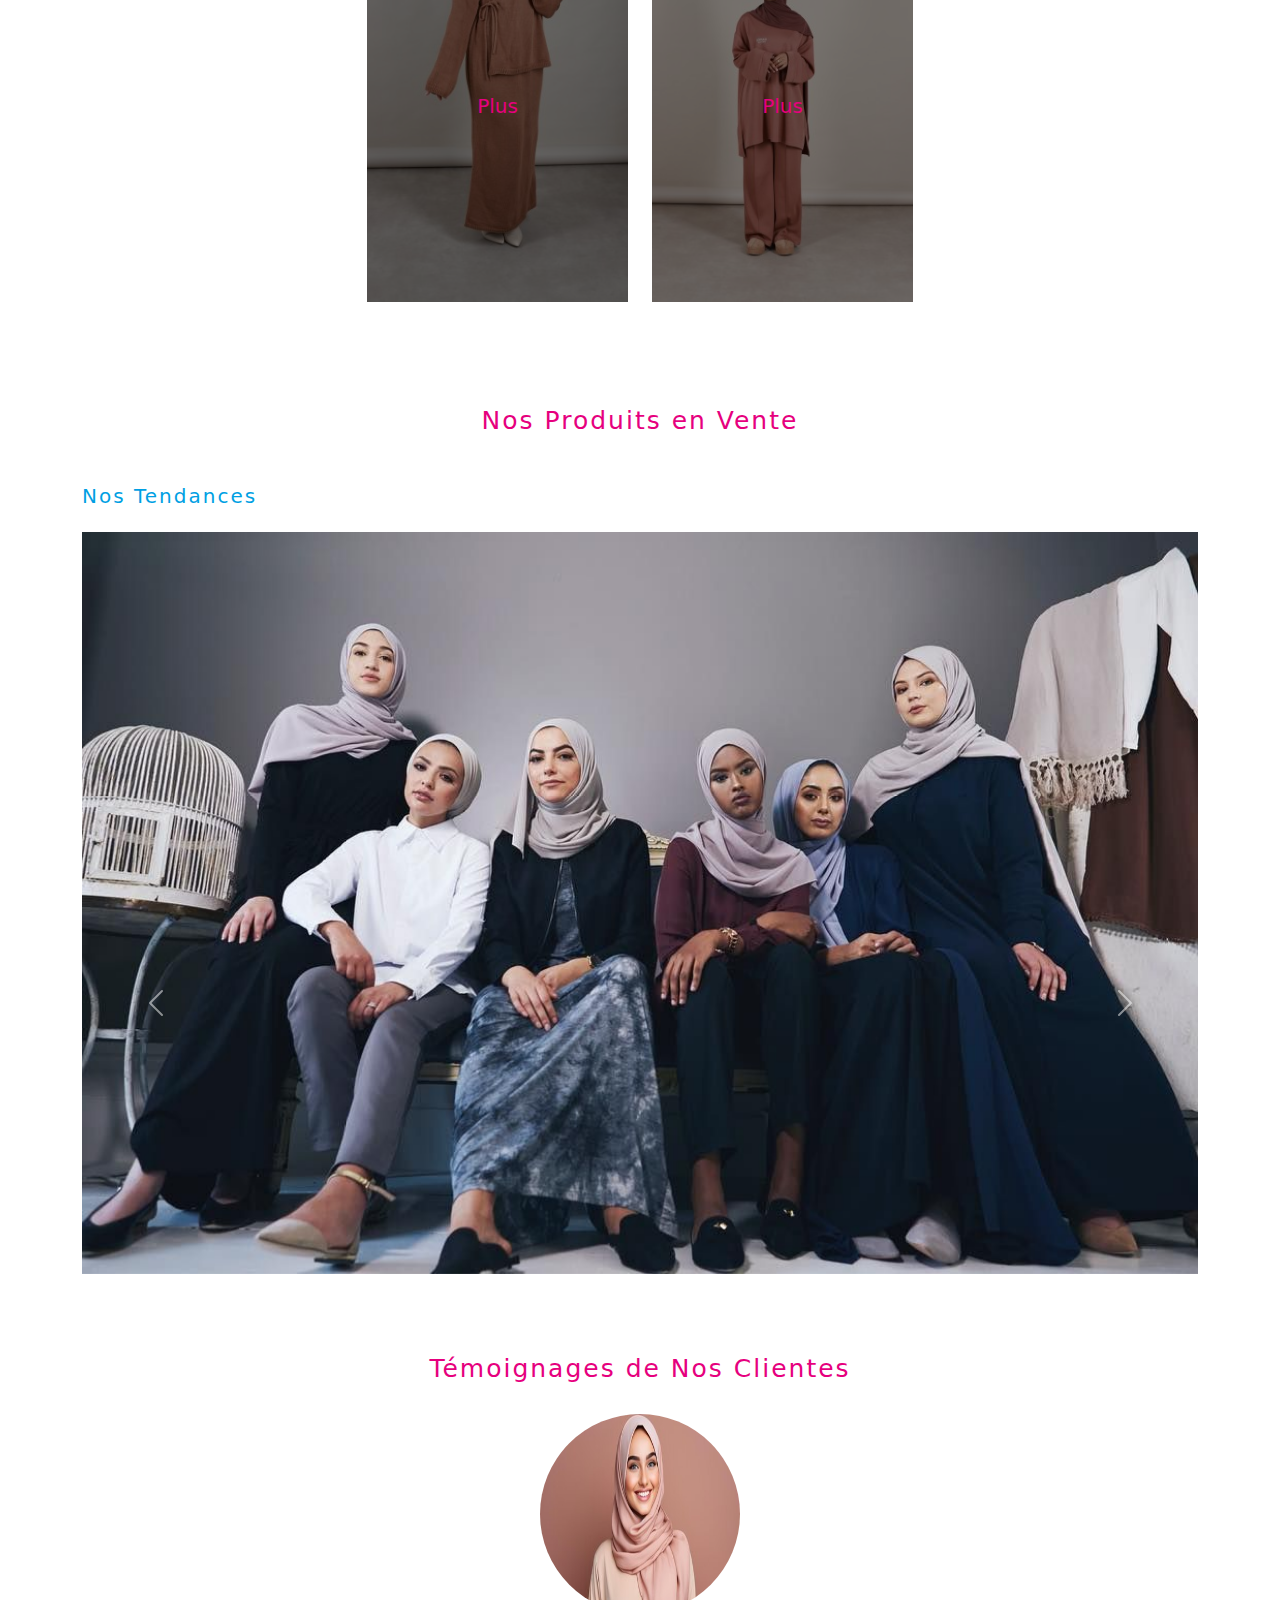
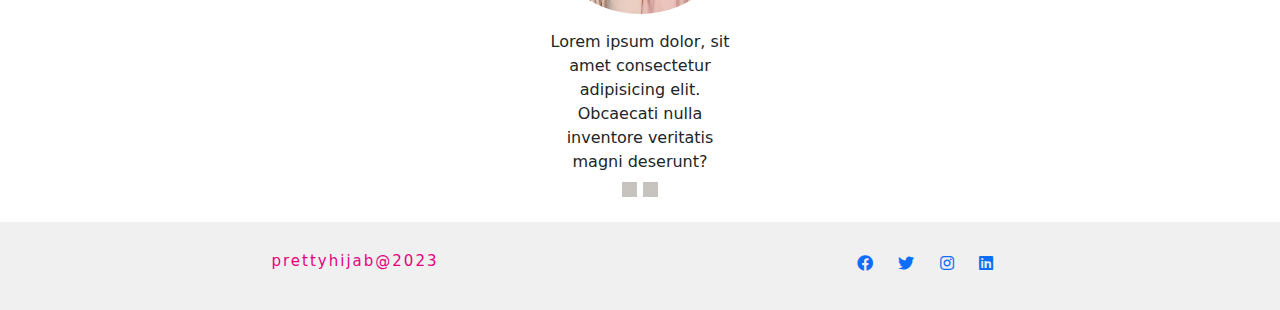
==== commit 2910449e: "update" ====
--- a/index.html
+++ b/index.html
@@ -120,43 +120,43 @@
 
       <div class="col-lg-3 col-md-2 mb-4">
         <div class="carousel-item1 active">
-         <img src="images/pic/1.jpg" class="d-block w-100" alt="Image 1">
-          <div class="overlay">
-            <div class="overlay-content">
-              <a href="images/pic/1.jpg">Plus</a>
-            </div>
-          </div>
-        </div>
-      </div>
-
-      <div class="col-lg-3 col-md-2 mb-4">
-        <div class="carousel-item1 active">
-         <img src="images/pic/3.jpg" class="d-block w-100" alt="Image 1">
-          <div class="overlay">
-            <div class="overlay-content">
-              <a href="images/pic/3.jpg">Plus</a>
-            </div>
-          </div>
-        </div>
-      </div>
-
-      <div class="col-lg-3 col-md-2 mb-4">
-        <div class="carousel-item1 active">
-         <img src="images/pic/6.jpg" class="d-block w-100" alt="Image 1">
-          <div class="overlay">
-            <div class="overlay-content">
-              <a href="images/pic/6.jpg">Plus</a>
-            </div>
-          </div>
-        </div>
-      </div>
-
-      <div class="col-lg-3 col-md-2 mb-4">
-        <div class="carousel-item1 active">
-         <img src="images/pic/7.jpg" class="d-block w-100" alt="Image 1">
-          <div class="overlay">
-            <div class="overlay-content">
-              <a href="images/pic/7.jpg">Plus</a>
+         <img src="images/accueil/khimar.jpg" class="d-block w-100" alt="Image 1">
+          <div class="overlay">
+            <div class="overlay-content">
+              <a href="images/accueil/khimar.jpg">Plus</a>
+            </div>
+          </div>
+        </div>
+      </div>
+
+      <div class="col-lg-3 col-md-2 mb-4">
+        <div class="carousel-item1 active">
+         <img src="images/accueil/soirée1.jpg" class="d-block w-100" alt="Image 1">
+          <div class="overlay">
+            <div class="overlay-content">
+              <a href="images/accueil/soirée1.jpg">Plus</a>
+            </div>
+          </div>
+        </div>
+      </div>
+
+      <div class="col-lg-3 col-md-2 mb-4">
+        <div class="carousel-item1 active">
+         <img src="images/accueil/khimar2.jpg" class="d-block w-100" alt="Image 1">
+          <div class="overlay">
+            <div class="overlay-content">
+              <a href="images/accueil/khimar2.jpg">Plus</a>
+            </div>
+          </div>
+        </div>
+      </div>
+
+      <div class="col-lg-3 col-md-2 mb-4">
+        <div class="carousel-item1 active">
+         <img src="images/accueil/soirée2.jpg" class="d-block w-100" alt="Image 1">
+          <div class="overlay">
+            <div class="overlay-content">
+              <a href="images/accueil/soirée2.jpg">Plus</a>
             </div>
           </div>
         </div>
@@ -192,43 +192,43 @@
 
       <div class="col-lg-3 col-md-2 mb-4">
         <div class="carousel-item1 active">
-         <img src="images/pic/1.jpg" class="d-block w-100" alt="Image 1">
-          <div class="overlay">
-            <div class="overlay-content">
-              <a href="images/pic/1.jpg">Plus</a>
-            </div>
-          </div>
-        </div>
-      </div>
-
-      <div class="col-lg-3 col-md-2 mb-4">
-        <div class="carousel-item1 active">
-         <img src="images/pic/3.jpg" class="d-block w-100" alt="Image 1">
-          <div class="overlay">
-            <div class="overlay-content">
-              <a href="images/pic/3.jpg">Plus</a>
-            </div>
-          </div>
-        </div>
-      </div>
-
-      <div class="col-lg-3 col-md-2 mb-4">
-        <div class="carousel-item1 active">
-         <img src="images/pic/6.jpg" class="d-block w-100" alt="Image 1">
-          <div class="overlay">
-            <div class="overlay-content">
-              <a href="images/pic/6.jpg">Plus</a>
-            </div>
-          </div>
-        </div>
-      </div>
-
-      <div class="col-lg-3 col-md-2 mb-4">
-        <div class="carousel-item1 active">
-         <img src="images/pic/7.jpg" class="d-block w-100" alt="Image 1">
-          <div class="overlay">
-            <div class="overlay-content">
-              <a href="images/pic/7.jpg">Plus</a>
+         <img src="images/accueil/blaze1.jpg" class="d-block w-100" alt="Image 1">
+          <div class="overlay">
+            <div class="overlay-content">
+              <a href="images/accueil/blaze1.jpg">Plus</a>
+            </div>
+          </div>
+        </div>
+      </div>
+
+      <div class="col-lg-3 col-md-2 mb-4">
+        <div class="carousel-item1 active">
+         <img src="images/accueil/jupe.jpg" class="d-block w-100" alt="Image 1">
+          <div class="overlay">
+            <div class="overlay-content">
+              <a href="images/accueil/jupe.jpg">Plus</a>
+            </div>
+          </div>
+        </div>
+      </div>
+
+      <div class="col-lg-3 col-md-2 mb-4">
+        <div class="carousel-item1 active">
+         <img src="images/accueil/t-shirt oversize.jpg" class="d-block w-100" alt="Image 1">
+          <div class="overlay">
+            <div class="overlay-content">
+              <a href="images/accueil/t-shirt oversize.jpg">Plus</a>
+            </div>
+          </div>
+        </div>
+      </div>
+
+      <div class="col-lg-3 col-md-2 mb-4">
+        <div class="carousel-item1 active">
+         <img src="images/accueil/blaze2.jpg" class="d-block w-100" alt="Image 1">
+          <div class="overlay">
+            <div class="overlay-content">
+              <a href="images/accueil/blaze2.jpg">Plus</a>
             </div>
           </div>
         </div>
--- a/style.css
+++ b/style.css
@@ -62,12 +62,6 @@
     background-color: #e6007e;
     height: 80px;
 }
-
-@media screen and (max-width: 767px)
-{
-
-}
-
 .top li {
     padding: 20px;
     margin-top: 10px;
@@ -147,8 +141,6 @@
   }
   
 }
-
-
 .image{
   margin-top: 100px;
 }
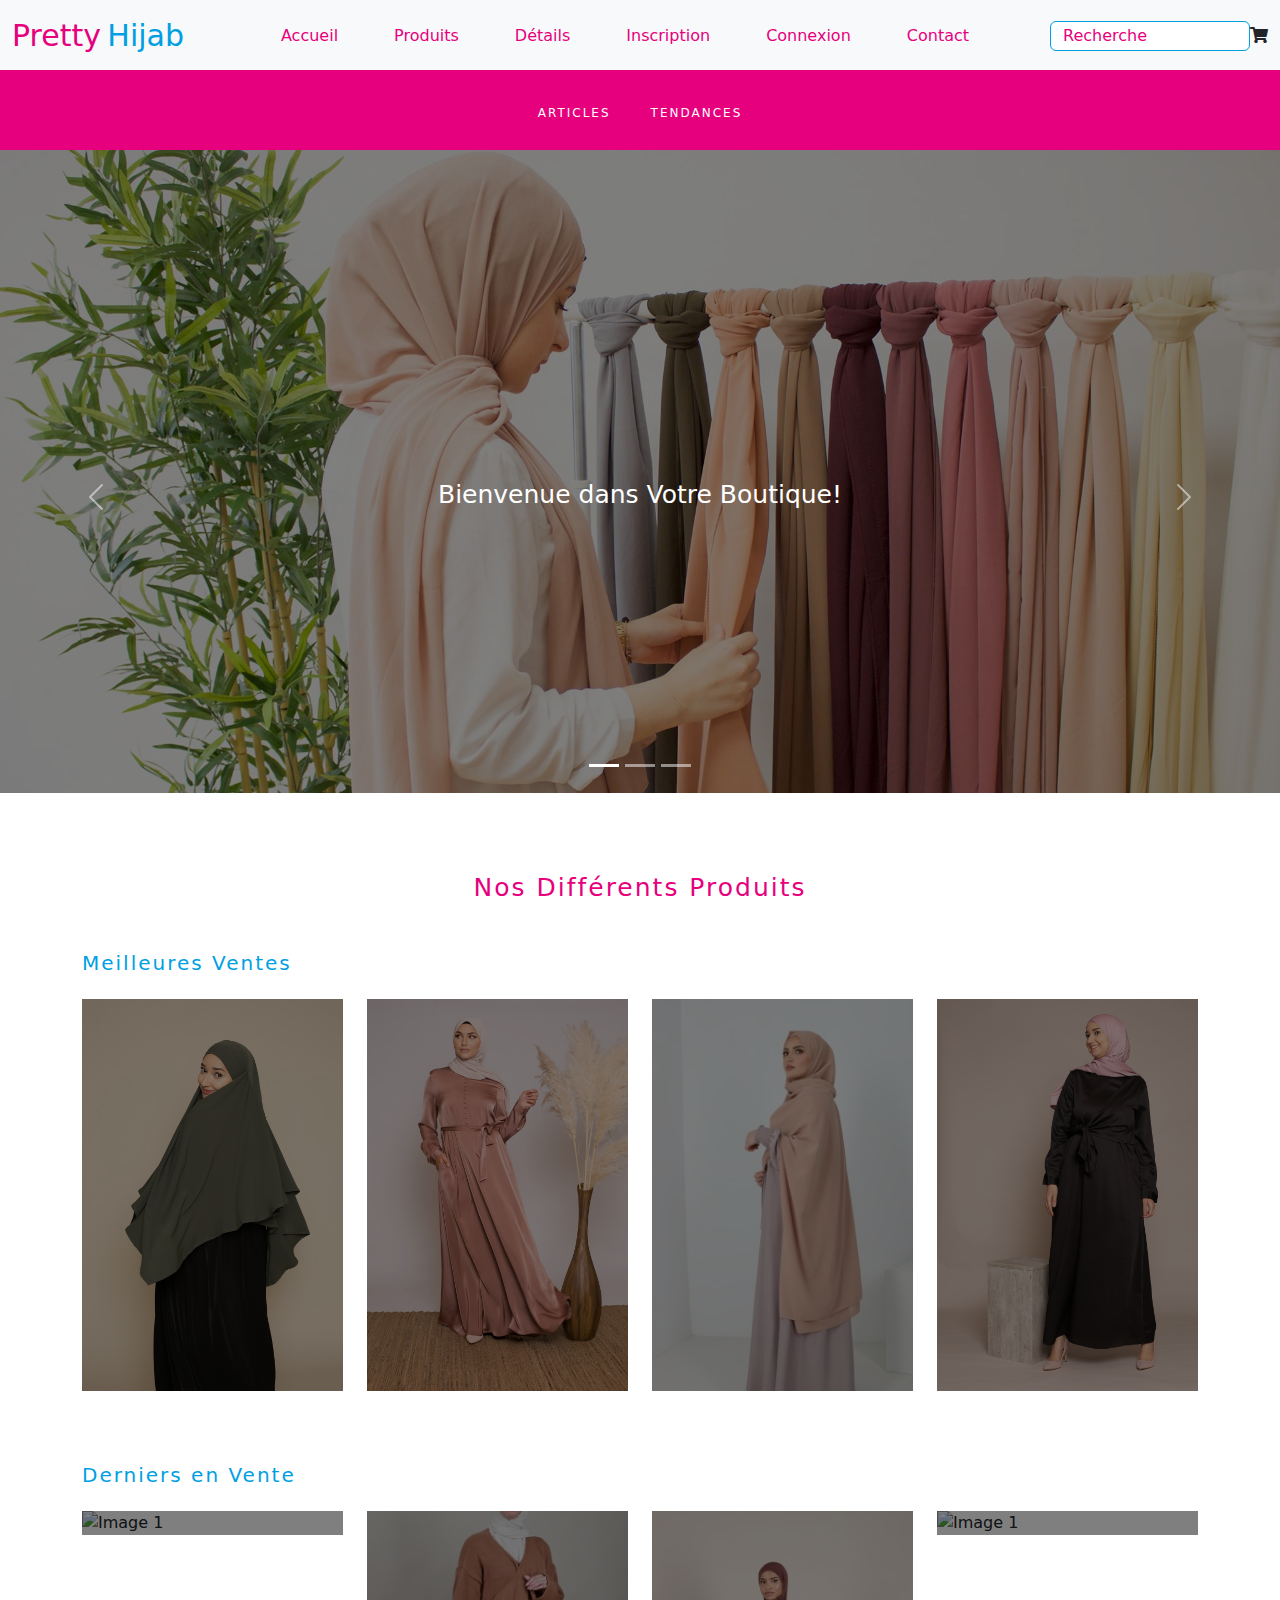
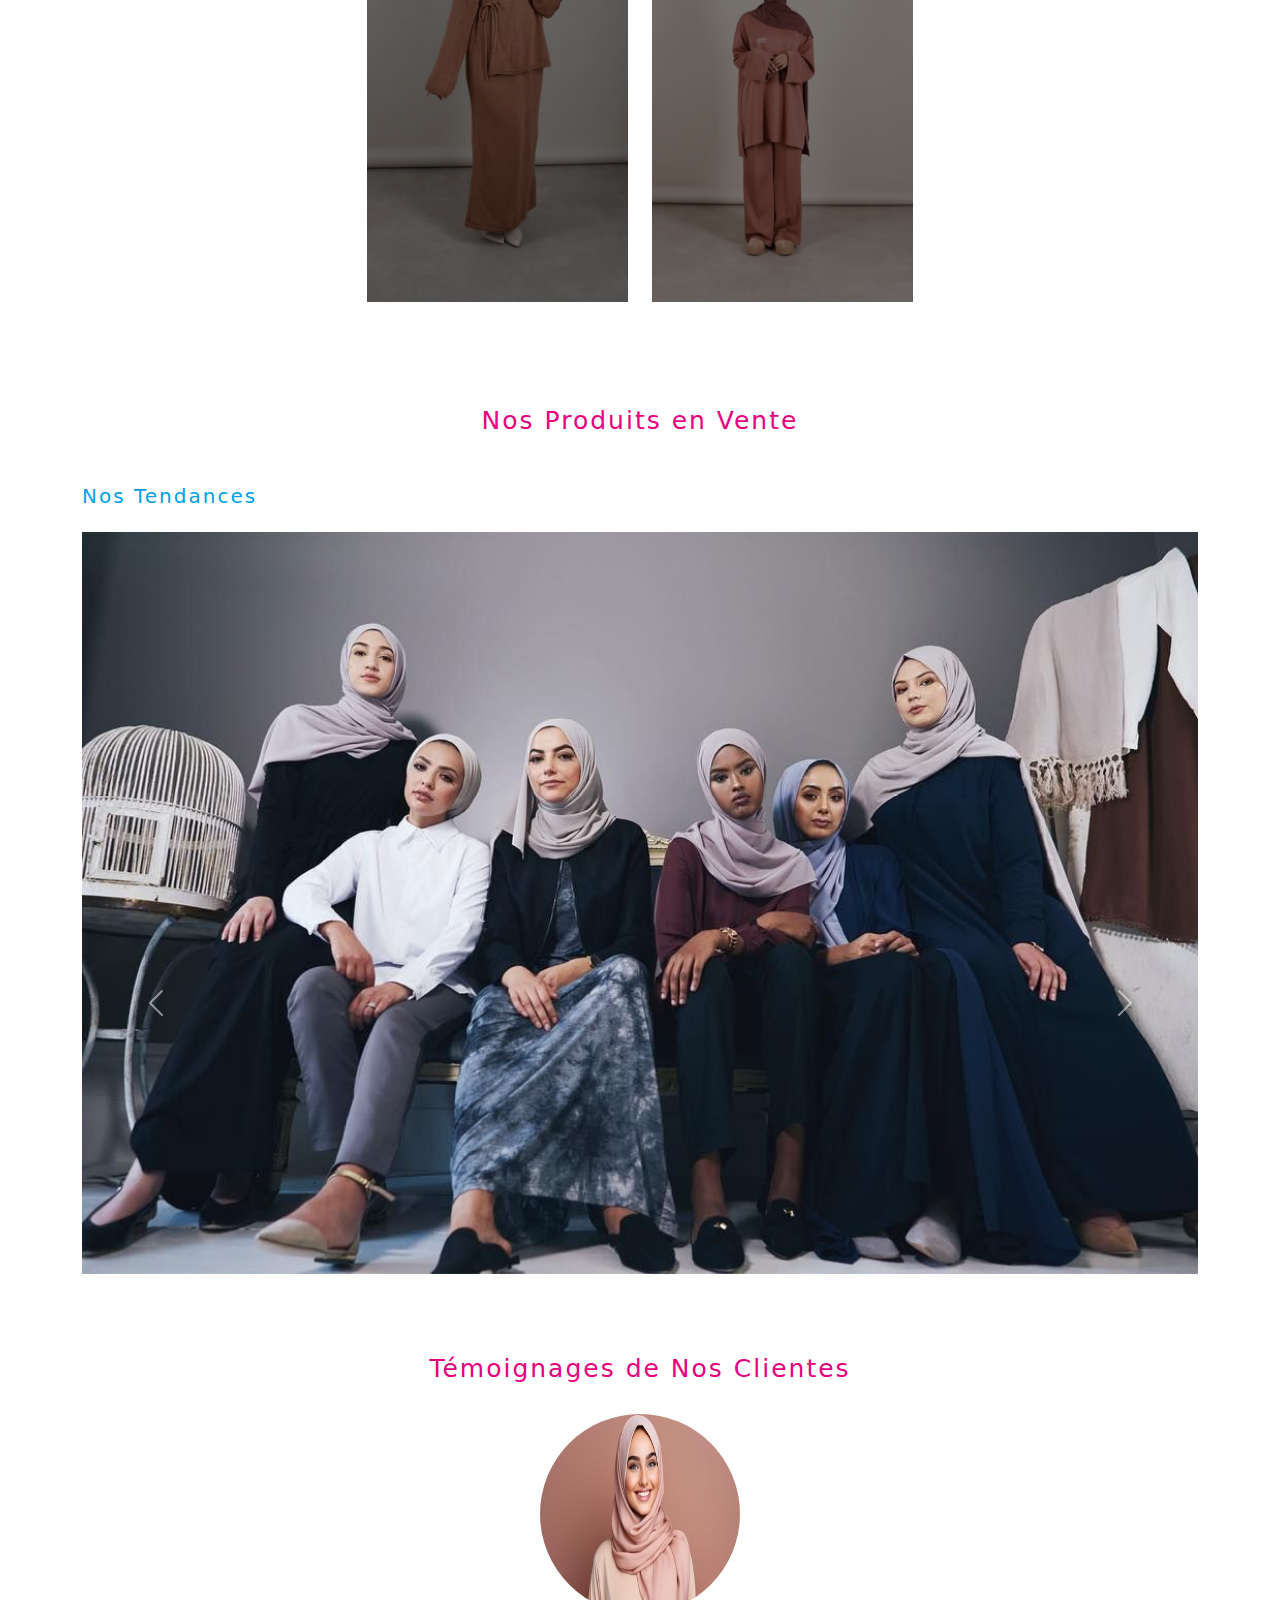
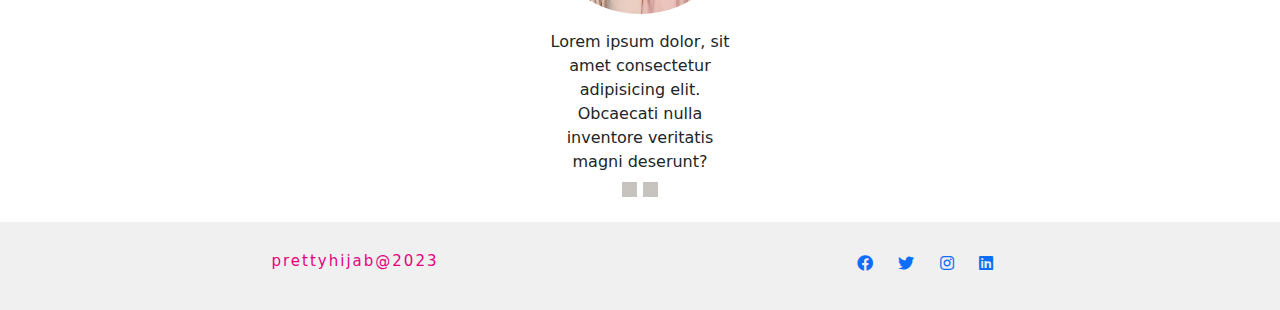
==== commit b37647c7: "update" ====
--- a/index.html
+++ b/index.html
@@ -6,7 +6,7 @@
     <link rel="stylesheet" href="style.css">
     <title>Project</title>
 
-    <link href="images/first-logo.png" rel="icon">
+    <link href="images/accueil/first-logo.png" rel="icon">
 
     <script src="https://cdnjs.cloudflare.com/ajax/libs/pooper.js/2.9.2/umd/pooper.min.js"></script>
     <script src="https://cdnjs.cloudflare.com/ajax/libs/twitter-bootstrap/5.1.0/js/bootstrap.min.js"></script>
@@ -77,7 +77,7 @@
   </div>
   <div class="carousel-inner">
     <div class="carousel-item active mt-5">
-      <img src="images/ban1.jpg" class="d-block w-100 image" alt="Image 1">
+      <img src="images/accueil/ban1.jpg" class="d-block w-100 image" alt="Image 1">
       <div class="overlay">
         <div class="titre">
           <span>Bienvenue dans Votre Boutique!</span>
@@ -85,7 +85,7 @@
       </div>
     </div>
     <div class="carousel-item mt-5">
-      <img src="images/3.jpg" class="d-block w-100 image" alt="Image 2">
+      <img src="images/accueil/ban2.jpg" class="d-block w-100 image" alt="Image 2">
       <div class="overlay">
         <div class="titre">
           <span>Découvrez Nos Meilleurs Articles!</span>
@@ -93,7 +93,7 @@
       </div>
     </div>
     <div class="carousel-item mt-5">
-      <img src="images/ban3.jpg" class="d-block w-100 image" alt="Image 3">
+      <img src="images/accueil/ban3.jpg" class="d-block w-100 image" alt="Image 3">
       <div class="overlay">
         <div class="titre">
           <span>Soyez les Plus Belles!</span>
@@ -123,7 +123,9 @@
          <img src="images/accueil/khimar.jpg" class="d-block w-100" alt="Image 1">
           <div class="overlay">
             <div class="overlay-content">
-              <a href="images/accueil/khimar.jpg">Plus</a>
+              <a href="images/accueil/khimar.jpg">
+                <button type="button" class="btn btn-link"></button>
+              </a>
             </div>
           </div>
         </div>
@@ -134,7 +136,9 @@
          <img src="images/accueil/soirée1.jpg" class="d-block w-100" alt="Image 1">
           <div class="overlay">
             <div class="overlay-content">
-              <a href="images/accueil/soirée1.jpg">Plus</a>
+              <a href="images/accueil/soirée1.jpg">
+                <button type="button" class="btn btn-link"></button>
+              </a>
             </div>
           </div>
         </div>
@@ -145,7 +149,9 @@
          <img src="images/accueil/khimar2.jpg" class="d-block w-100" alt="Image 1">
           <div class="overlay">
             <div class="overlay-content">
-              <a href="images/accueil/khimar2.jpg">Plus</a>
+              <a href="images/accueil/khimar2.jpg">
+                <button type="button" class="btn btn-link"></button>
+              </a>
             </div>
           </div>
         </div>
@@ -156,7 +162,9 @@
          <img src="images/accueil/soirée2.jpg" class="d-block w-100" alt="Image 1">
           <div class="overlay">
             <div class="overlay-content">
-              <a href="images/accueil/soirée2.jpg">Plus</a>
+              <a href="images/accueil/soirée2.jpg">
+                <button type="button" class="btn btn-link"></button>
+              </a>
             </div>
           </div>
         </div>
@@ -195,7 +203,8 @@
          <img src="images/accueil/blaze1.jpg" class="d-block w-100" alt="Image 1">
           <div class="overlay">
             <div class="overlay-content">
-              <a href="images/accueil/blaze1.jpg">Plus</a>
+              <a href="images/accueil/blaze1.jpg" class="btn btn-link" role="button">
+              </a>
             </div>
           </div>
         </div>
@@ -206,7 +215,8 @@
          <img src="images/accueil/jupe.jpg" class="d-block w-100" alt="Image 1">
           <div class="overlay">
             <div class="overlay-content">
-              <a href="images/accueil/jupe.jpg">Plus</a>
+              <a href="images/accueil/jupe.jpg" class="btn btn-link" role="button">
+              </a>
             </div>
           </div>
         </div>
@@ -217,7 +227,8 @@
          <img src="images/accueil/t-shirt oversize.jpg" class="d-block w-100" alt="Image 1">
           <div class="overlay">
             <div class="overlay-content">
-              <a href="images/accueil/t-shirt oversize.jpg">Plus</a>
+              <a href="images/accueil/t-shirt oversize.jpg" class="btn btn-link" role="button">
+              </a>
             </div>
           </div>
         </div>
@@ -228,7 +239,8 @@
          <img src="images/accueil/blaze2.jpg" class="d-block w-100" alt="Image 1">
           <div class="overlay">
             <div class="overlay-content">
-              <a href="images/accueil/blaze2.jpg">Plus</a>
+              <a href="images/accueil/blaze2.jpg" class="btn btn-link" role="button">
+              </a>
             </div>
           </div>
         </div>
@@ -306,16 +318,16 @@
   <div id="carouselExampleAutoplaying" class="carousel slide" data-bs-ride="carousel">
     <div class="carousel-inner">
       <div class="carousel-item active">
-        <img src="images/1.jpg" class="d-block w-100" alt="...">
+        <img src="images/accueil/hijab1.jpg" class="d-block w-100" alt="...">
       </div>
       <div class="carousel-item">
-        <img src="images/2.png" class="d-block w-100" alt="...">
+        <img src="images/accueil/hiajb2.png" class="d-block w-100" alt="...">
       </div>
       <div class="carousel-item">
-        <img src="images/pic/hijabb1.jpg" class="d-block w-100" alt="...">
+        <img src="images/accueil/hijab3.jpg" class="d-block w-100" alt="...">
       </div>
       <div class="carousel-item">
-        <img src="images/pic/hijabb.jpg" class="d-block w-100" alt="...">
+        <img src="images/accueil/hijab4.jpg" class="d-block w-100" alt="...">
       </div>
     </div>
     <button class="carousel-control-prev" type="button" data-bs-target="#carouselExampleAutoplaying" data-bs-slide="prev">
@@ -339,8 +351,8 @@
       <div id="img1">
           <div id="img2">
                   <div class="slider-content">
-                      <img src="images/pic/hijab.jpg">
-                      <img src="images/pic/hij">
+                      <img src="images/accueil/tem1.jpg">
+                      <img src="images/accueil/tem2">
                   </div>
           </div>
       </div>
--- a/style.css
+++ b/style.css
@@ -111,6 +111,7 @@
 .pic{
     height: 200px;
 }
+
 .texte{
     color: #e6007e;
     font-weight: 300;
